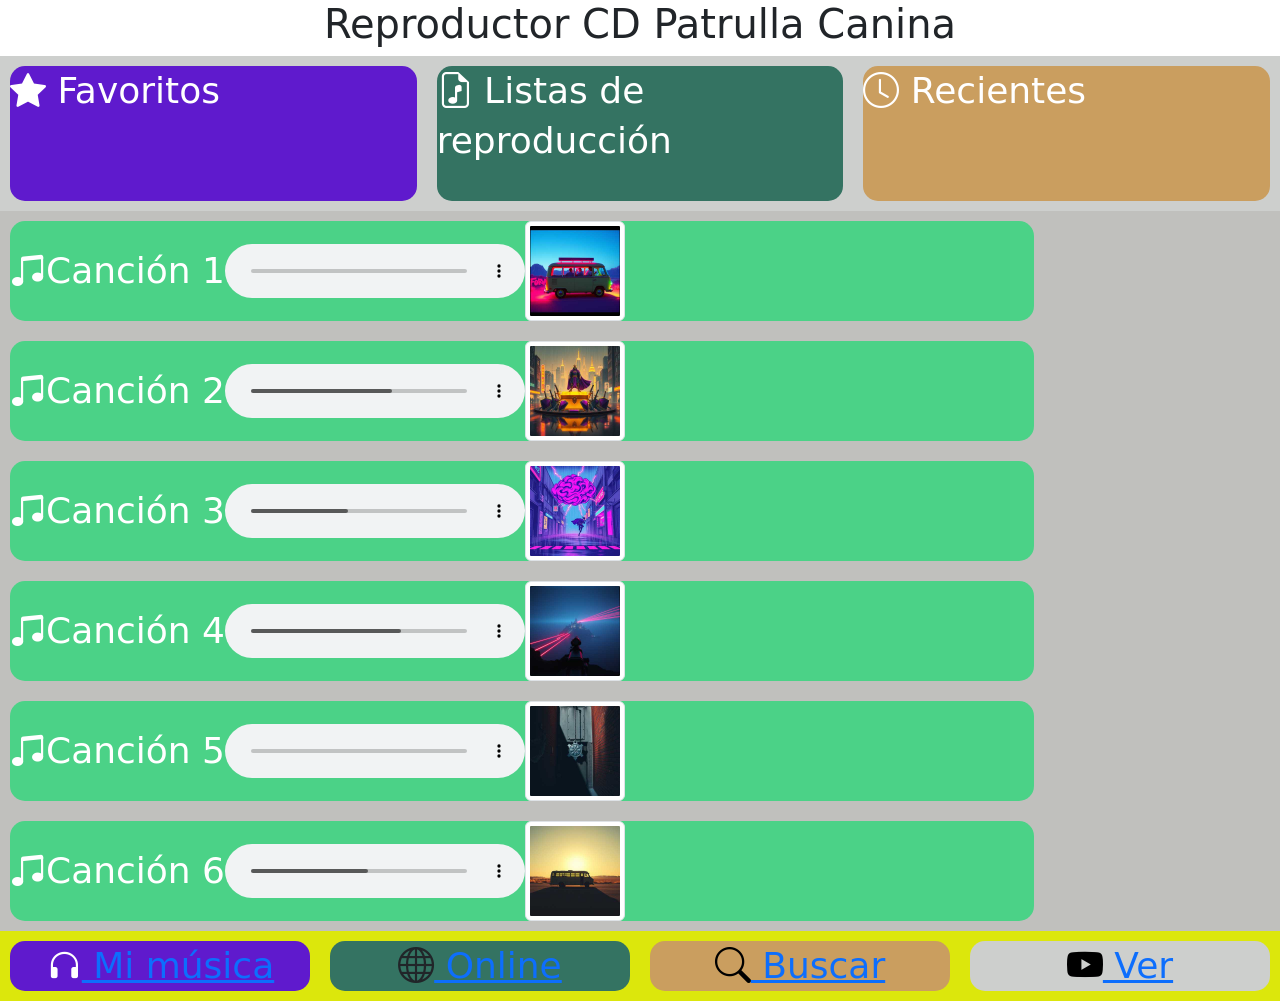
==== index.html @ 321ee84d "Commit inicial" ====
<!DOCTYPE html>
<!--
    lang es el idioma de la página
-->
<html lang="es">
<!--
        head son los metadatos de la página
    -->

<head>
    <!--
            robots sirve para que la web 
            aparezca o no en google
        -->
    <meta name="robots" content="noindex, nofollow">
    <!--
            charset utf-8 es el juego de caracteres
            de europa occidental
        -->
    <meta charset="utf-8" />
    <!--
            title es el título de la página. Es el título
            que pondrá google en sus resultados.
            Cada página tendrá un title distinto.
            Longitud máxima 70 caracteres.
        -->
    <title>Reproductor CD Patrulla Canina</title>
    <!--
            meta description es la descripción que 
            acompaña al title en los resultados de
            google. Longitud máxima 160 caracteres.
        -->
    <meta name="description" content="Ejercicios que haremos en clase del curso de confección
                                            de páginas web" />
    <!-- 
            Etiqueta obsoleta. Servía para posicionar
        palabras clave en google
    -->
    <meta name="keywords" content="html,css,javascript,web,curso,ejercicio" />
    <!--
            meta author es el autor del contenido
        -->
    <meta name="author" content="Alfonso Rubio " />
    <!--
            meta viewport adapta el contenido de forma
            básica para verlo en móviles
        -->
    <meta name="viewport" content="width=device-width, initial-scale=1.0" />
    <!--
            la etiqueta link permite vincular archivos
            como hojas de estilo o el icono de favoritos
        -->
    <link rel="shortcut icon" href="img/fav-icon.png" />
    <link rel="stylesheet" href="style.css">
 

 <link rel="stylesheet" href="https://cdn.jsdelivr.net/npm/bootstrap-icons@1.13.1/font/bootstrap-icons.min.css">
  <link href="https://cdn.jsdelivr.net/npm/bootstrap@5.3.8/dist/css/bootstrap.min.css" rel="stylesheet"
    integrity="sha384-sRIl4kxILFvY47J16cr9ZwB07vP4J8+LH7qKQnuqkuIAvNWLzeN8tE5YBujZqJLB" crossorigin="anonymous">
  <script src="https://cdn.jsdelivr.net/npm/@popperjs/core@2.11.8/dist/umd/popper.min.js"
    integrity="sha384-I7E8VVD/ismYTF4hNIPjVp/Zjvgyol6VFvRkX/vR+Vc4jQkC+hVqc2pM8ODewa9r"
    crossorigin="anonymous"></script>
  <script src="https://cdn.jsdelivr.net/npm/bootstrap@5.3.8/dist/js/bootstrap.min.js"
    integrity="sha384-G/EV+4j2dNv+tEPo3++6LCgdCROaejBqfUeNjuKAiuXbjrxilcCdDz6ZAVfHWe1Y"
    crossorigin="anonymous"></script>




</head>



<body>
   
    <header>
        <h1>Reproductor CD Patrulla Canina</h1>
      
    </header>

   
    <main>
        <div class="menu">
    <div class="favoritos"><i class="bi bi-star-fill"></i> Favoritos</div>   
    <div class="listas"><i class="bi bi-file-earmark-music"></i> Listas de reproducción</div>  
    <div class="recientes"><i class="bi bi-clock"></i> Recientes</div>  
    </div>

    

     <div class="canciones">
        <div class="cancion"><i class="bi bi-music-note-beamed"></i>Canción 1 <audio controls><source src="pistas_audio/01_La_Patrulla_Canina.mp3" type="audio/mpeg"></audio><img  class="img-thumbnail" src="img/__track_1__la_patrulla_canina.jpg" alt="Canción 1" ></div>
        <div class="cancion"><i class="bi bi-music-note-beamed"></i> Canción 2 <audio controls><source src="pistas_audio/02_Antonio_Rey_Loot.mp3" type="audio/mpeg"></audio><img  class="img-thumbnail" src="img/__track_2__antonio__el_rey_del_loot.jpg" alt="Canción 2" width="100px" height="100px"></div>
        <div class="cancion"><i class="bi bi-music-note-beamed"></i> Canción 3 <audio controls><source src="pistas_audio/03_Rioseras_Tormenta.mp3" type="audio/mpeg"></audio><img class="img-thumbnail" src="img/__track_3__rioseras__p_nico_en_la_tormen.jpg" alt="Canción 3" ></div>
        <div class="cancion"><i class="bi bi-music-note-beamed"></i> Canción 4 <audio controls><source src="pistas_audio/04_Murciano_Pro_Kills.mp3" type="audio/mpeg"></audio><img class="img-thumbnail" src="img/__track_4__el_murciano__m_quina_de_kills.jpg" alt="Canción 4" width="100px" height="100px"></div>
        <div class="cancion"><i class="bi bi-music-note-beamed"></i> Canción 5 <audio controls><source src="pistas_audio/05_La_Patrulla_Canina.mp3" type="audio/mpeg"></audio><img class="img-thumbnail" src="img/__track_5__gerbi__el_comandante_loco.jpg" alt="Canción 5" width="100px" height="100px"></div>
        <div class="cancion"><i class="bi bi-music-note-beamed"></i> Canción 6 <audio controls><source src="pistas_audio/06_Battle_Bus.mp3" type="audio/mpeg"></audio><img class="img-thumbnail" src="img/__track_6__amigos_en_el_battle_bus.jpg" alt="Canción 6" width="100px" height="100px"></div>


    </div>
    </main>

  
    <footer>

        <div class="pie">
            <div class="musica"><i class="bi bi-headphones"></i><a href="https://www.music.com" target="_blank"> Mi música</a></div>
            <div class="online"><i class="bi bi-globe"></i><a href="https://www.internet.com" target="_blank"> Online</a></div>
            <div class="buscar"><i class="bi bi-search"></i><a href="https://www.google.com" target="_blank"> Buscar</a></div>
            <div class="ver"><i class="bi bi-youtube"></i><a href="https://www.youtube.com" target="_blank"> Ver</a></div>
        </div>
        
    </footer>
</body>

</html>
---- style.css ----
.favoritos {
    background-color: #5f1acd;
    width: 33%;
    
    text-align: left;
    line-height: 50px;
    color: white;
    font-size: 20px;
    margin-top: 10px;
    margin-bottom: 10px;
    margin-left: 10px;
    margin-right: 10px;
    border-radius: 15px;
    font-size: 36px;
   

}
.listas {
    background-color: #347362;
    width: 33%;
    height: 135px;
    text-align: left;
    line-height: 50px;
    color: white;
    font-size: 20px;
    margin-top: 10px;
    margin-bottom: 10px;
    margin-left: 10px;
    margin-right: 10px;
    border-radius: 15px;
    font-size: 36px;
    

}   
.recientes {
    background-color: #ca9e5f;
    width: 33%;
    height: 8%;
    text-align: left;
    line-height: 50px;
    color: white;
    font-size: 20px;
    margin-top: 10px;
    margin-bottom: 10px;
    margin-left: 10px;
    margin-right: 10px;
    height: 135px;
    border-radius: 15px;
    font-size: 36px;
    


}

.menu {
    display: flex;
      background-color: #cdcfcd;
      width: 100%;
      height: 100%;

 
}

.pie {
    display: flex;
      background-color: #dce70c;
     
}

.musica {
    background-color: #5f1acd;
    width: 25%;
    height: 100%;
    text-align: center;
    line-height: 50px;
    color: white;
    font-size: 20px;
    margin-top: 10px;
    margin-bottom: 10px;
    margin-left: 10px;
    margin-right: 10px;
    border-radius: 15px;
    font-size: 36px;
}
.online {
    background-color: #347362;
    width: 25%;
    height: 100%;
    text-align: center;
    line-height: 50px;
    color:black
    font-size: 20px;
    margin-top: 10px;
    margin-bottom: 10px;
    margin-left: 10px;
    margin-right: 10px;
    border-radius: 15px;
    font-size: 36px;

}
.buscar {
    background-color: #ca9e5f;
    width: 25%;
    height: 100%;
    text-align: center;
    line-height: 50px;
    color: black;
    font-size: 20px;
    margin-top: 10px;
    margin-bottom: 10px;
    margin-left: 10px;
    margin-right: 10px;
    border-radius: 15px;
    font-size: 36px;


}
.ver {
    background-color: #cdcfcd;
    width: 25%;
    height: 100%;
    text-align: center;
    line-height: 50px;
    color: black;
    font-size: 20px;
    margin-top: 10px;
    margin-bottom: 10px;
    margin-left: 10px;
    margin-right: 10px;
    border-radius: 15px;
    font-size: 36px;

}
.canciones {
    display: flex;
    flex-direction: column;
    background-color: #c0c0bd;
    width: 100%;
    height: 100%;
}   
.cancion {
    background-color: #4bd287;
    text-align: left;
    line-height: 50px;
    color: white;
    font-size: 20px;
    margin-top: 10px;
    margin-bottom: 10px;
    margin-left: 10px;
    margin-right: 10px;
    border-radius: 15px;
    font-size: 36px;
    width: 80%;
     display: flex;
     align-items: center;
}
.img-thumbnail {
    width: 100px;
    height: 100px;
    border-radius: 5px;
    margin-right: 10px;
}
h1 {
    text-align: center;
    color: #5f1acd;
    font-size: 48px;
    margin-top: 20px;
    margin-bottom: 20px;
}
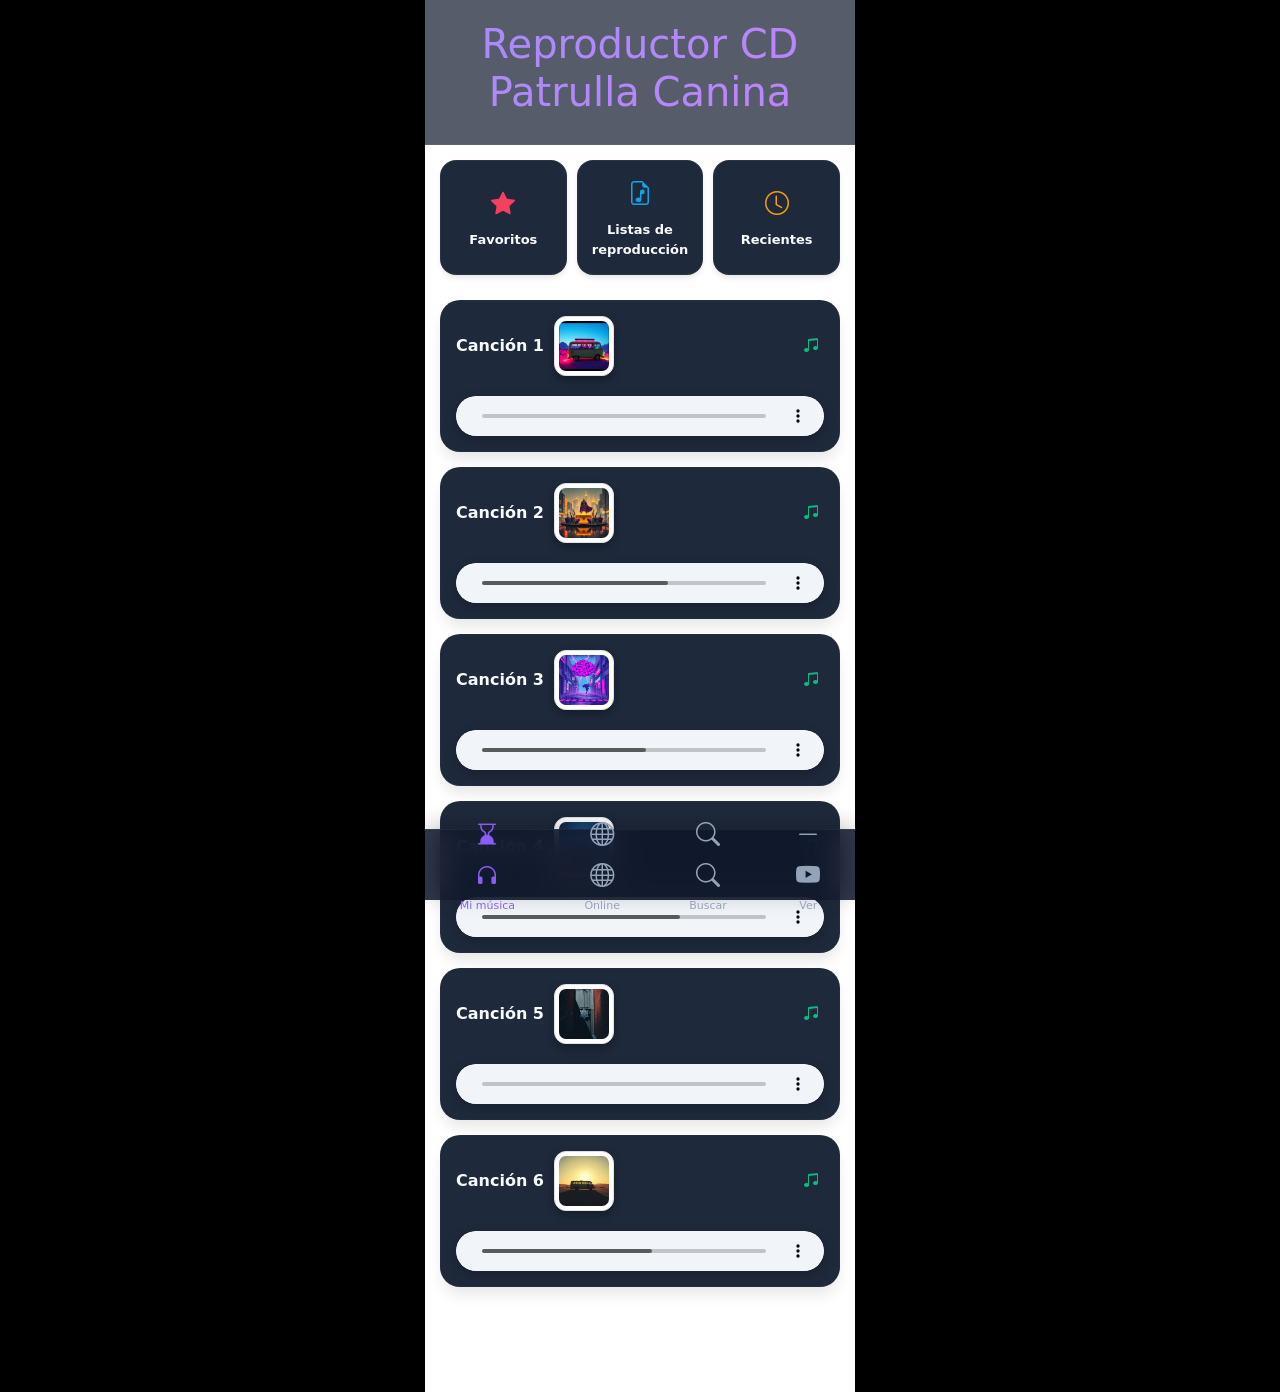
==== commit 890b68dc: "UI Exclusiva Movil" ====
--- a/index.html
+++ b/index.html
@@ -89,12 +89,12 @@
     
 
      <div class="canciones">
-        <div class="cancion"><i class="bi bi-music-note-beamed"></i>Canción 1 <audio controls><source src="pistas_audio/01_La_Patrulla_Canina.mp3" type="audio/mpeg"></audio><img  class="img-thumbnail" src="img/__track_1__la_patrulla_canina.jpg" alt="Canción 1" ></div>
-        <div class="cancion"><i class="bi bi-music-note-beamed"></i> Canción 2 <audio controls><source src="pistas_audio/02_Antonio_Rey_Loot.mp3" type="audio/mpeg"></audio><img  class="img-thumbnail" src="img/__track_2__antonio__el_rey_del_loot.jpg" alt="Canción 2" width="100px" height="100px"></div>
-        <div class="cancion"><i class="bi bi-music-note-beamed"></i> Canción 3 <audio controls><source src="pistas_audio/03_Rioseras_Tormenta.mp3" type="audio/mpeg"></audio><img class="img-thumbnail" src="img/__track_3__rioseras__p_nico_en_la_tormen.jpg" alt="Canción 3" ></div>
-        <div class="cancion"><i class="bi bi-music-note-beamed"></i> Canción 4 <audio controls><source src="pistas_audio/04_Murciano_Pro_Kills.mp3" type="audio/mpeg"></audio><img class="img-thumbnail" src="img/__track_4__el_murciano__m_quina_de_kills.jpg" alt="Canción 4" width="100px" height="100px"></div>
-        <div class="cancion"><i class="bi bi-music-note-beamed"></i> Canción 5 <audio controls><source src="pistas_audio/05_La_Patrulla_Canina.mp3" type="audio/mpeg"></audio><img class="img-thumbnail" src="img/__track_5__gerbi__el_comandante_loco.jpg" alt="Canción 5" width="100px" height="100px"></div>
-        <div class="cancion"><i class="bi bi-music-note-beamed"></i> Canción 6 <audio controls><source src="pistas_audio/06_Battle_Bus.mp3" type="audio/mpeg"></audio><img class="img-thumbnail" src="img/__track_6__amigos_en_el_battle_bus.jpg" alt="Canción 6" width="100px" height="100px"></div>
+        <div class="cancion"><i class="bi bi-music-note-beamed"></i> Canción 1 <audio controls><source src="pistas_audio/01_La_Patrulla_Canina.mp3" type="audio/mpeg"></audio><img  class="img-thumbnail" src="img/__track_1__la_patrulla_canina.jpg" alt="Canción 1"></div>
+        <div class="cancion"><i class="bi bi-music-note-beamed"></i> Canción 2 <audio controls><source src="pistas_audio/02_Antonio_Rey_Loot.mp3" type="audio/mpeg"></audio><img  class="img-thumbnail" src="img/__track_2__antonio__el_rey_del_loot.jpg" alt="Canción 2"></div>
+        <div class="cancion"><i class="bi bi-music-note-beamed"></i> Canción 3 <audio controls><source src="pistas_audio/03_Rioseras_Tormenta.mp3" type="audio/mpeg"></audio><img class="img-thumbnail" src="img/__track_3__rioseras__p_nico_en_la_tormen.jpg" alt="Canción 3"></div>
+        <div class="cancion"><i class="bi bi-music-note-beamed"></i> Canción 4 <audio controls><source src="pistas_audio/04_Murciano_Pro_Kills.mp3" type="audio/mpeg"></audio><img class="img-thumbnail" src="img/__track_4__el_murciano__m_quina_de_kills.jpg" alt="Canción 4"></div>
+        <div class="cancion"><i class="bi bi-music-note-beamed"></i> Canción 5 <audio controls><source src="pistas_audio/05_La_Patrulla_Canina.mp3" type="audio/mpeg"></audio><img class="img-thumbnail" src="img/__track_5__gerbi__el_comandante_loco.jpg" alt="Canción 5"></div>
+        <div class="cancion"><i class="bi bi-music-note-beamed"></i> Canción 6 <audio controls><source src="pistas_audio/06_Battle_Bus.mp3" type="audio/mpeg"></audio><img class="img-thumbnail" src="img/__track_6__amigos_en_el_battle_bus.jpg" alt="Canción 6"></div>
 
 
     </div>
@@ -104,10 +104,10 @@
     <footer>
 
         <div class="pie">
-            <div class="musica"><i class="bi bi-headphones"></i><a href="https://www.music.com" target="_blank"> Mi música</a></div>
-            <div class="online"><i class="bi bi-globe"></i><a href="https://www.internet.com" target="_blank"> Online</a></div>
-            <div class="buscar"><i class="bi bi-search"></i><a href="https://www.google.com" target="_blank"> Buscar</a></div>
-            <div class="ver"><i class="bi bi-youtube"></i><a href="https://www.youtube.com" target="_blank"> Ver</a></div>
+            <div class="musica"><a href="https://www.music.com" target="_blank"><i class="bi bi-headphones"></i> Mi música</a></div>
+            <div class="online"><a href="https://www.internet.com" target="_blank"><i class="bi bi-globe"></i> Online</a></div>
+            <div class="buscar"><a href="https://www.google.com" target="_blank"><i class="bi bi-search"></i> Buscar</a></div>
+            <div class="ver"><a href="https://www.youtube.com" target="_blank"><i class="bi bi-youtube"></i> Ver</a></div>
         </div>
         
     </footer>
--- a/style.css
+++ b/style.css
@@ -1,169 +1,261 @@
-.favoritos {
-    background-color: #5f1acd;
-    width: 33%;
-    
-    text-align: left;
-    line-height: 50px;
-    color: white;
-    font-size: 20px;
+@import url('https://fonts.googleapis.com/css2?family=Outfit:wght@400;600;700&display=swap');
+
+:root {
+  --bg-color: #0f172a;
+  --surface: #1e293b;
+  --primary: #8b5cf6;
+  --secondary: #10b981;
+  --accent: #f59e0b;
+  --text-main: #f8fafc;
+  --text-muted: #94a3b8;
+  --tab-bg: rgba(15, 23, 42, 0.85);
+}
+
+* {
+  box-sizing: border-box;
+  margin: 0;
+  padding: 0;
+}
+
+html {
+  background: #000;
+  display: flex;
+  justify-content: center;
+}
+
+body {
+  font-family: 'Outfit', sans-serif;
+  background: var(--bg-color);
+  color: var(--text-main);
+  padding-bottom: 90px;
+  -webkit-font-smoothing: antialiased;
+  width: 100%;
+  max-width: 430px;
+  min-height: 100vh;
+  box-shadow: 0 0 40px rgba(0,0,0,0.8);
+  position: relative;
+}
+
+header {
+  position: sticky;
+  top: 0;
+  z-index: 50;
+  background: rgba(15, 23, 42, 0.7);
+  backdrop-filter: blur(12px);
+  padding: 20px;
+  border-bottom: 1px solid rgba(255,255,255,0.05);
+}
+
+h1 {
+  text-align: center;
+  font-size: 24px;
+  font-weight: 700;
+  background: linear-gradient(135deg, #a78bfa, #c084fc);
+  -webkit-background-clip: text;
+  -webkit-text-fill-color: transparent;
+  margin: 0;
+}
+
+main {
+  padding: 15px;
+  max-width: 800px;
+  margin: 0 auto;
+}
+
+/* Superior Menu */
+.menu {
+  display: grid;
+  grid-template-columns: repeat(3, 1fr);
+  gap: 10px;
+  margin-bottom: 25px;
+}
+
+.menu > div {
+  background: var(--surface);
+  border: 1px solid rgba(255,255,255,0.05);
+  border-radius: 16px;
+  padding: 15px 10px;
+  text-align: center;
+  font-size: 13px;
+  font-weight: 600;
+  transition: transform 0.2s, background 0.2s;
+  display: flex;
+  flex-direction: column;
+  align-items: center;
+  justify-content: center;
+  gap: 8px;
+  box-shadow: 0 4px 6px -1px rgba(0, 0, 0, 0.1);
+  color: var(--text-main);
+}
+
+.menu > div:active {
+  transform: scale(0.95);
+}
+
+.menu i {
+  font-size: 24px;
+}
+
+.favoritos i { color: #f43f5e; }
+.listas i { color: #0ea5e9; }
+.recientes i { color: var(--accent); }
+
+/* Playlists / Songs */
+.canciones {
+  display: flex;
+  flex-direction: column;
+  gap: 15px;
+}
+
+.cancion {
+  background: var(--surface);
+  border-radius: 20px;
+  padding: 15px;
+  display: grid;
+  grid-template-columns: 80px 1fr;
+  grid-template-areas: 
+    "img title"
+    "img audio";
+  gap: 12px;
+  align-items: center;
+  box-shadow: 0 10px 15px -3px rgba(0, 0, 0, 0.1);
+  border: 1px solid rgba(255,255,255,0.02);
+  transition: transform 0.2s ease;
+}
+
+.cancion:hover {
+  transform: translateY(-2px);
+  background: #233044;
+}
+
+.cancion img {
+  grid-area: img;
+  width: 80px;
+  height: 80px;
+  object-fit: cover;
+  border-radius: 12px;
+  box-shadow: 0 4px 10px rgba(0,0,0,0.3); margin: 0;
+}
+
+/* Styling the generic text node (Song name) which is mixed with the icon */
+.cancion {
+  font-size: 16px;
+  font-weight: 600;
+  color: var(--text-main);
+}
+
+/* Target the text nodes indirectly by making the container a flex context, 
+   wait, grid areas are better. We just need to wrap the title in HTML if possible.
+   Since title and audio are inline in original HTML, let's use flexbox for the right side! */
+   
+.cancion {
+  display: flex;
+  flex-direction: column;
+  align-items: stretch;
+  gap: 10px;
+}
+
+/* Mobile-first override layout for song cards */
+@media (min-width: 1px) {
+  .cancion {
+    display: flex;
+    flex-direction: row;
+    flex-wrap: wrap;
+    align-items: center;
+  }
+  .cancion img {
+    width: 60px;
+    height: 60px;
+    margin-right: auto;
+    order: 1;
+  }
+  /* The text node and bi-icon */
+  .cancion i {
+    order: 2;
+    color: var(--secondary);
+    margin-right: 5px;
+  }
+  /* Since Title is raw text, it flows here. We use order: 3 implicitly */
+  .cancion audio {
+    width: 100%;
+    order: 4;
     margin-top: 10px;
-    margin-bottom: 10px;
-    margin-left: 10px;
-    margin-right: 10px;
-    border-radius: 15px;
-    font-size: 36px;
-   
-
-}
-.listas {
-    background-color: #347362;
-    width: 33%;
-    height: 135px;
-    text-align: left;
-    line-height: 50px;
-    color: white;
-    font-size: 20px;
-    margin-top: 10px;
-    margin-bottom: 10px;
-    margin-left: 10px;
-    margin-right: 10px;
-    border-radius: 15px;
-    font-size: 36px;
-    
-
-}   
-.recientes {
-    background-color: #ca9e5f;
-    width: 33%;
-    height: 8%;
-    text-align: left;
-    line-height: 50px;
-    color: white;
-    font-size: 20px;
-    margin-top: 10px;
-    margin-bottom: 10px;
-    margin-left: 10px;
-    margin-right: 10px;
-    height: 135px;
-    border-radius: 15px;
-    font-size: 36px;
-    
-
-
-}
-
-.menu {
-    display: flex;
-      background-color: #cdcfcd;
-      width: 100%;
-      height: 100%;
-
- 
+    height: 40px;
+  }
+}
+
+/* Custom Audio Styling */
+audio {
+  filter: drop-shadow(0 4px 6px rgba(0,0,0,0.2));
+  border-radius: 30px;
+}
+audio::-webkit-media-controls-panel {
+  background-color: #f1f5f9;
+}
+
+/* Fixed Footer Tab Bar */
+footer {
+  position: fixed;
+  bottom: 0;
+  width: 100%;
+  max-width: 430px;
+  background: var(--tab-bg);
+  backdrop-filter: blur(15px);
+  -webkit-backdrop-filter: blur(15px);
+  border-top: 1px solid rgba(255,255,255,0.05);
+  box-shadow: 0 -4px 20px rgba(0,0,0,0.2);
+  z-index: 100;
 }
 
 .pie {
-    display: flex;
-      background-color: #dce70c;
-     
-}
-
-.musica {
-    background-color: #5f1acd;
-    width: 25%;
-    height: 100%;
-    text-align: center;
-    line-height: 50px;
-    color: white;
-    font-size: 20px;
-    margin-top: 10px;
-    margin-bottom: 10px;
-    margin-left: 10px;
-    margin-right: 10px;
-    border-radius: 15px;
-    font-size: 36px;
-}
-.online {
-    background-color: #347362;
-    width: 25%;
-    height: 100%;
-    text-align: center;
-    line-height: 50px;
-    color:black
-    font-size: 20px;
-    margin-top: 10px;
-    margin-bottom: 10px;
-    margin-left: 10px;
-    margin-right: 10px;
-    border-radius: 15px;
-    font-size: 36px;
-
-}
-.buscar {
-    background-color: #ca9e5f;
-    width: 25%;
-    height: 100%;
-    text-align: center;
-    line-height: 50px;
-    color: black;
-    font-size: 20px;
-    margin-top: 10px;
-    margin-bottom: 10px;
-    margin-left: 10px;
-    margin-right: 10px;
-    border-radius: 15px;
-    font-size: 36px;
-
-
-}
-.ver {
-    background-color: #cdcfcd;
-    width: 25%;
-    height: 100%;
-    text-align: center;
-    line-height: 50px;
-    color: black;
-    font-size: 20px;
-    margin-top: 10px;
-    margin-bottom: 10px;
-    margin-left: 10px;
-    margin-right: 10px;
-    border-radius: 15px;
-    font-size: 36px;
-
-}
-.canciones {
-    display: flex;
-    flex-direction: column;
-    background-color: #c0c0bd;
-    width: 100%;
-    height: 100%;
-}   
-.cancion {
-    background-color: #4bd287;
-    text-align: left;
-    line-height: 50px;
-    color: white;
-    font-size: 20px;
-    margin-top: 10px;
-    margin-bottom: 10px;
-    margin-left: 10px;
-    margin-right: 10px;
-    border-radius: 15px;
-    font-size: 36px;
-    width: 80%;
-     display: flex;
-     align-items: center;
-}
-.img-thumbnail {
-    width: 100px;
-    height: 100px;
-    border-radius: 5px;
-    margin-right: 10px;
-}
-h1 {
-    text-align: center;
-    color: #5f1acd;
-    font-size: 48px;
-    margin-top: 20px;
-    margin-bottom: 20px;
-}+  display: flex;
+  justify-content: space-around;
+  align-items: center;
+  height: 70px;
+  max-width: 800px;
+  margin: 0 auto;
+}
+
+.pie div {
+  width: auto; height: auto;
+  background: none;
+  font-size: 11px;
+  border-radius: 0;
+  margin: 0; padding: 0;
+}
+
+.pie a {
+  display: flex;
+  flex-direction: column;
+  align-items: center;
+  text-decoration: none;
+  color: var(--text-muted);
+  gap: 4px;
+  font-weight: 500;
+  transition: color 0.2s;
+}
+
+.pie i {
+  font-size: 24px;
+  margin: 0;
+}
+
+.pie div:active a {
+  color: var(--primary);
+  transform: scale(0.95);
+}
+
+.pie .musica a { color: var(--primary); }
+
+/* Remove old conflicting styles from index inline class hooks that might mess up */
+.pie > div > i { display: none; /* Hide duplicate icons since they sit next to anchor */ }
+.pie > div > a { display: flex; flex-direction: column; align-items: center; }
+.pie > div > a::before {
+  font-family: "bootstrap-icons";
+  font-size: 24px;
+  margin-bottom: 2px;
+}
+.pie .musica a::before { content: "\f41e"; } /* headphones */
+.pie .online a::before { content: "\f3ee"; } /* globe */
+.pie .buscar a::before { content: "\f52a"; } /* search */
+.pie .ver a::before { content: "\f63b"; } /* youtube */
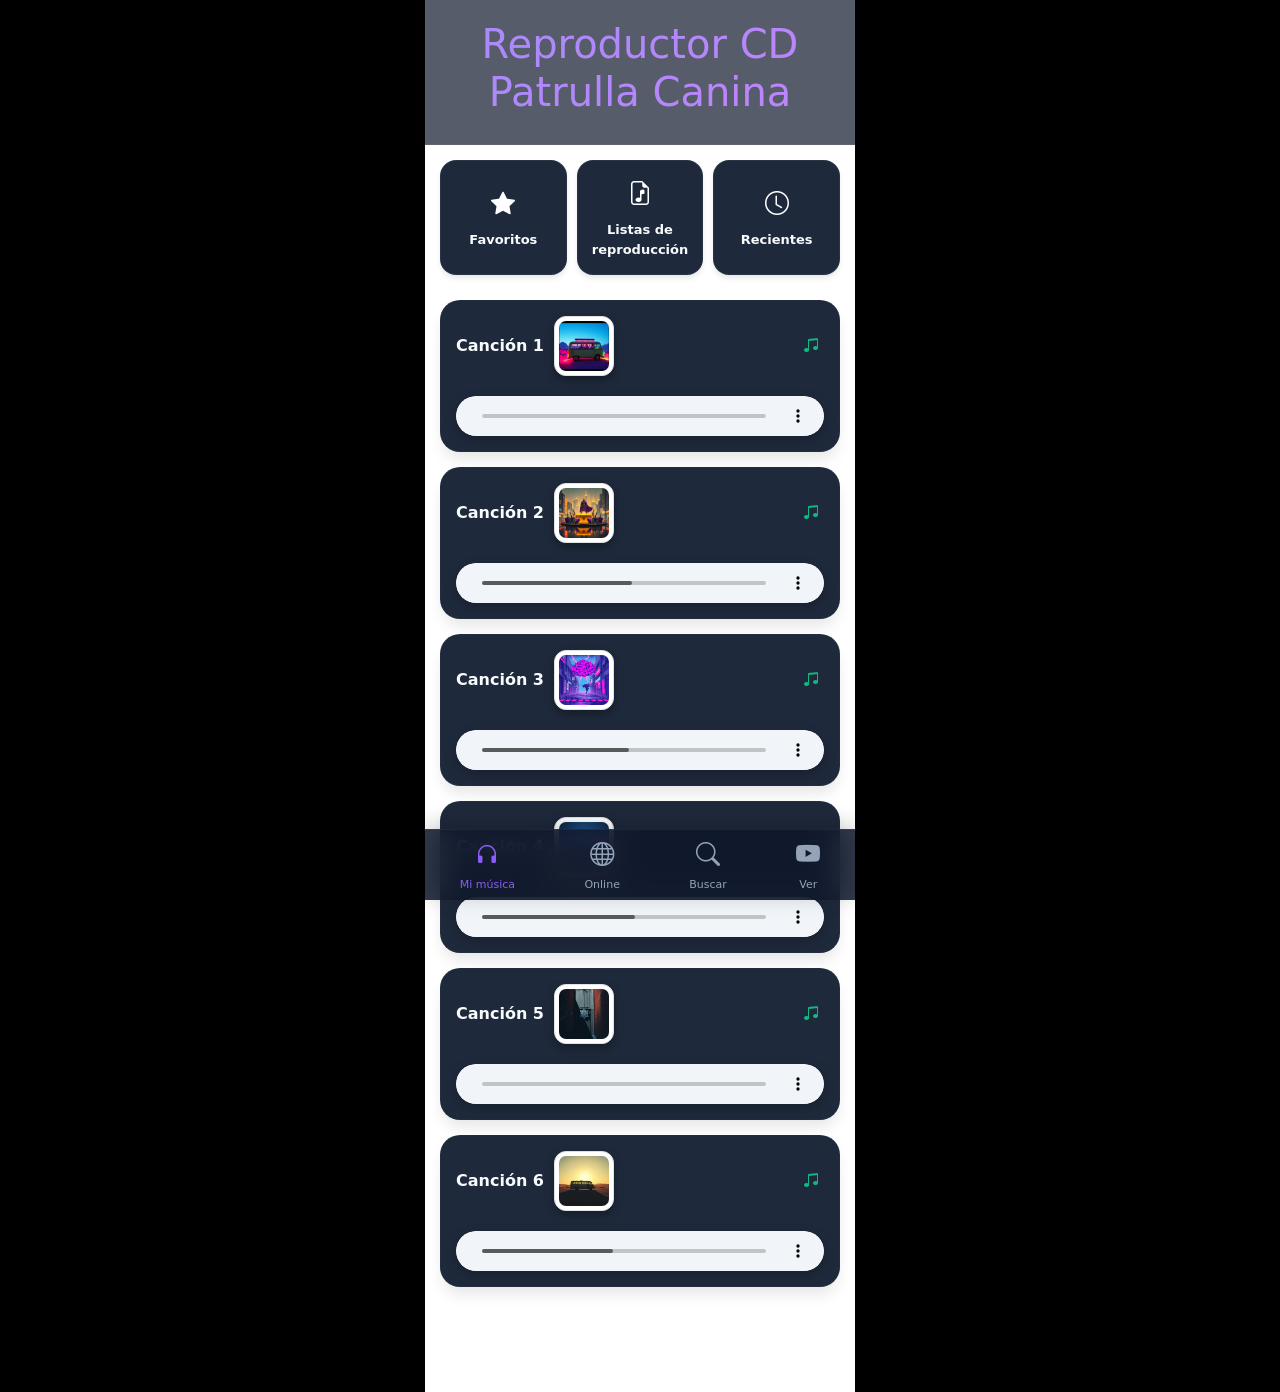
==== commit 4b68194e: "Renombrar imagenes para evitar bloqueadores de anuncios" ====
--- a/index.html
+++ b/index.html
@@ -89,12 +89,12 @@
     
 
      <div class="canciones">
-        <div class="cancion"><i class="bi bi-music-note-beamed"></i> Canción 1 <audio controls><source src="pistas_audio/01_La_Patrulla_Canina.mp3" type="audio/mpeg"></audio><img  class="img-thumbnail" src="img/__track_1__la_patrulla_canina.jpg" alt="Canción 1"></div>
-        <div class="cancion"><i class="bi bi-music-note-beamed"></i> Canción 2 <audio controls><source src="pistas_audio/02_Antonio_Rey_Loot.mp3" type="audio/mpeg"></audio><img  class="img-thumbnail" src="img/__track_2__antonio__el_rey_del_loot.jpg" alt="Canción 2"></div>
-        <div class="cancion"><i class="bi bi-music-note-beamed"></i> Canción 3 <audio controls><source src="pistas_audio/03_Rioseras_Tormenta.mp3" type="audio/mpeg"></audio><img class="img-thumbnail" src="img/__track_3__rioseras__p_nico_en_la_tormen.jpg" alt="Canción 3"></div>
-        <div class="cancion"><i class="bi bi-music-note-beamed"></i> Canción 4 <audio controls><source src="pistas_audio/04_Murciano_Pro_Kills.mp3" type="audio/mpeg"></audio><img class="img-thumbnail" src="img/__track_4__el_murciano__m_quina_de_kills.jpg" alt="Canción 4"></div>
-        <div class="cancion"><i class="bi bi-music-note-beamed"></i> Canción 5 <audio controls><source src="pistas_audio/05_La_Patrulla_Canina.mp3" type="audio/mpeg"></audio><img class="img-thumbnail" src="img/__track_5__gerbi__el_comandante_loco.jpg" alt="Canción 5"></div>
-        <div class="cancion"><i class="bi bi-music-note-beamed"></i> Canción 6 <audio controls><source src="pistas_audio/06_Battle_Bus.mp3" type="audio/mpeg"></audio><img class="img-thumbnail" src="img/__track_6__amigos_en_el_battle_bus.jpg" alt="Canción 6"></div>
+        <div class="cancion"><i class="bi bi-music-note-beamed"></i> Canción 1 <audio controls><source src="pistas_audio/01_La_Patrulla_Canina.mp3" type="audio/mpeg"></audio><img  class="img-thumbnail" src="img/portada_1__la_patrulla_canina.jpg" alt="Canción 1"></div>
+        <div class="cancion"><i class="bi bi-music-note-beamed"></i> Canción 2 <audio controls><source src="pistas_audio/02_Antonio_Rey_Loot.mp3" type="audio/mpeg"></audio><img  class="img-thumbnail" src="img/portada_2__antonio__el_rey_del_loot.jpg" alt="Canción 2"></div>
+        <div class="cancion"><i class="bi bi-music-note-beamed"></i> Canción 3 <audio controls><source src="pistas_audio/03_Rioseras_Tormenta.mp3" type="audio/mpeg"></audio><img class="img-thumbnail" src="img/portada_3__rioseras__p_nico_en_la_tormen.jpg" alt="Canción 3"></div>
+        <div class="cancion"><i class="bi bi-music-note-beamed"></i> Canción 4 <audio controls><source src="pistas_audio/04_Murciano_Pro_Kills.mp3" type="audio/mpeg"></audio><img class="img-thumbnail" src="img/portada_4__el_murciano__m_quina_de_kills.jpg" alt="Canción 4"></div>
+        <div class="cancion"><i class="bi bi-music-note-beamed"></i> Canción 5 <audio controls><source src="pistas_audio/05_La_Patrulla_Canina.mp3" type="audio/mpeg"></audio><img class="img-thumbnail" src="img/portada_5__gerbi__el_comandante_loco.jpg" alt="Canción 5"></div>
+        <div class="cancion"><i class="bi bi-music-note-beamed"></i> Canción 6 <audio controls><source src="pistas_audio/06_Battle_Bus.mp3" type="audio/mpeg"></audio><img class="img-thumbnail" src="img/portada_6__amigos_en_el_battle_bus.jpg" alt="Canción 6"></div>
 
 
     </div>
--- a/style.css
+++ b/style.css
@@ -96,9 +96,14 @@
   font-size: 24px;
 }
 
-.favoritos i { color: #f43f5e; }
-.listas i { color: #0ea5e9; }
-.recientes i { color: var(--accent); }
+.favoritos { background-color: #5f1acd; border: none; }
+.favoritos i, .favoritos { color: #ffffff; }
+
+.listas { background-color: #347362; border: none; }
+.listas i, .listas { color: #ffffff; }
+
+.recientes { background-color: #ca9e5f; border: none; }
+.recientes i, .recientes { color: #ffffff; }
 
 /* Playlists / Songs */
 .canciones {
@@ -247,15 +252,5 @@
 
 .pie .musica a { color: var(--primary); }
 
-/* Remove old conflicting styles from index inline class hooks that might mess up */
-.pie > div > i { display: none; /* Hide duplicate icons since they sit next to anchor */ }
-.pie > div > a { display: flex; flex-direction: column; align-items: center; }
-.pie > div > a::before {
-  font-family: "bootstrap-icons";
-  font-size: 24px;
-  margin-bottom: 2px;
-}
-.pie .musica a::before { content: "\f41e"; } /* headphones */
-.pie .online a::before { content: "\f3ee"; } /* globe */
-.pie .buscar a::before { content: "\f52a"; } /* search */
-.pie .ver a::before { content: "\f63b"; } /* youtube */+/* Layout for anchor tags since <i> tags are now safely inside them */
+.pie > div > a { display: flex; flex-direction: column; align-items: center; }
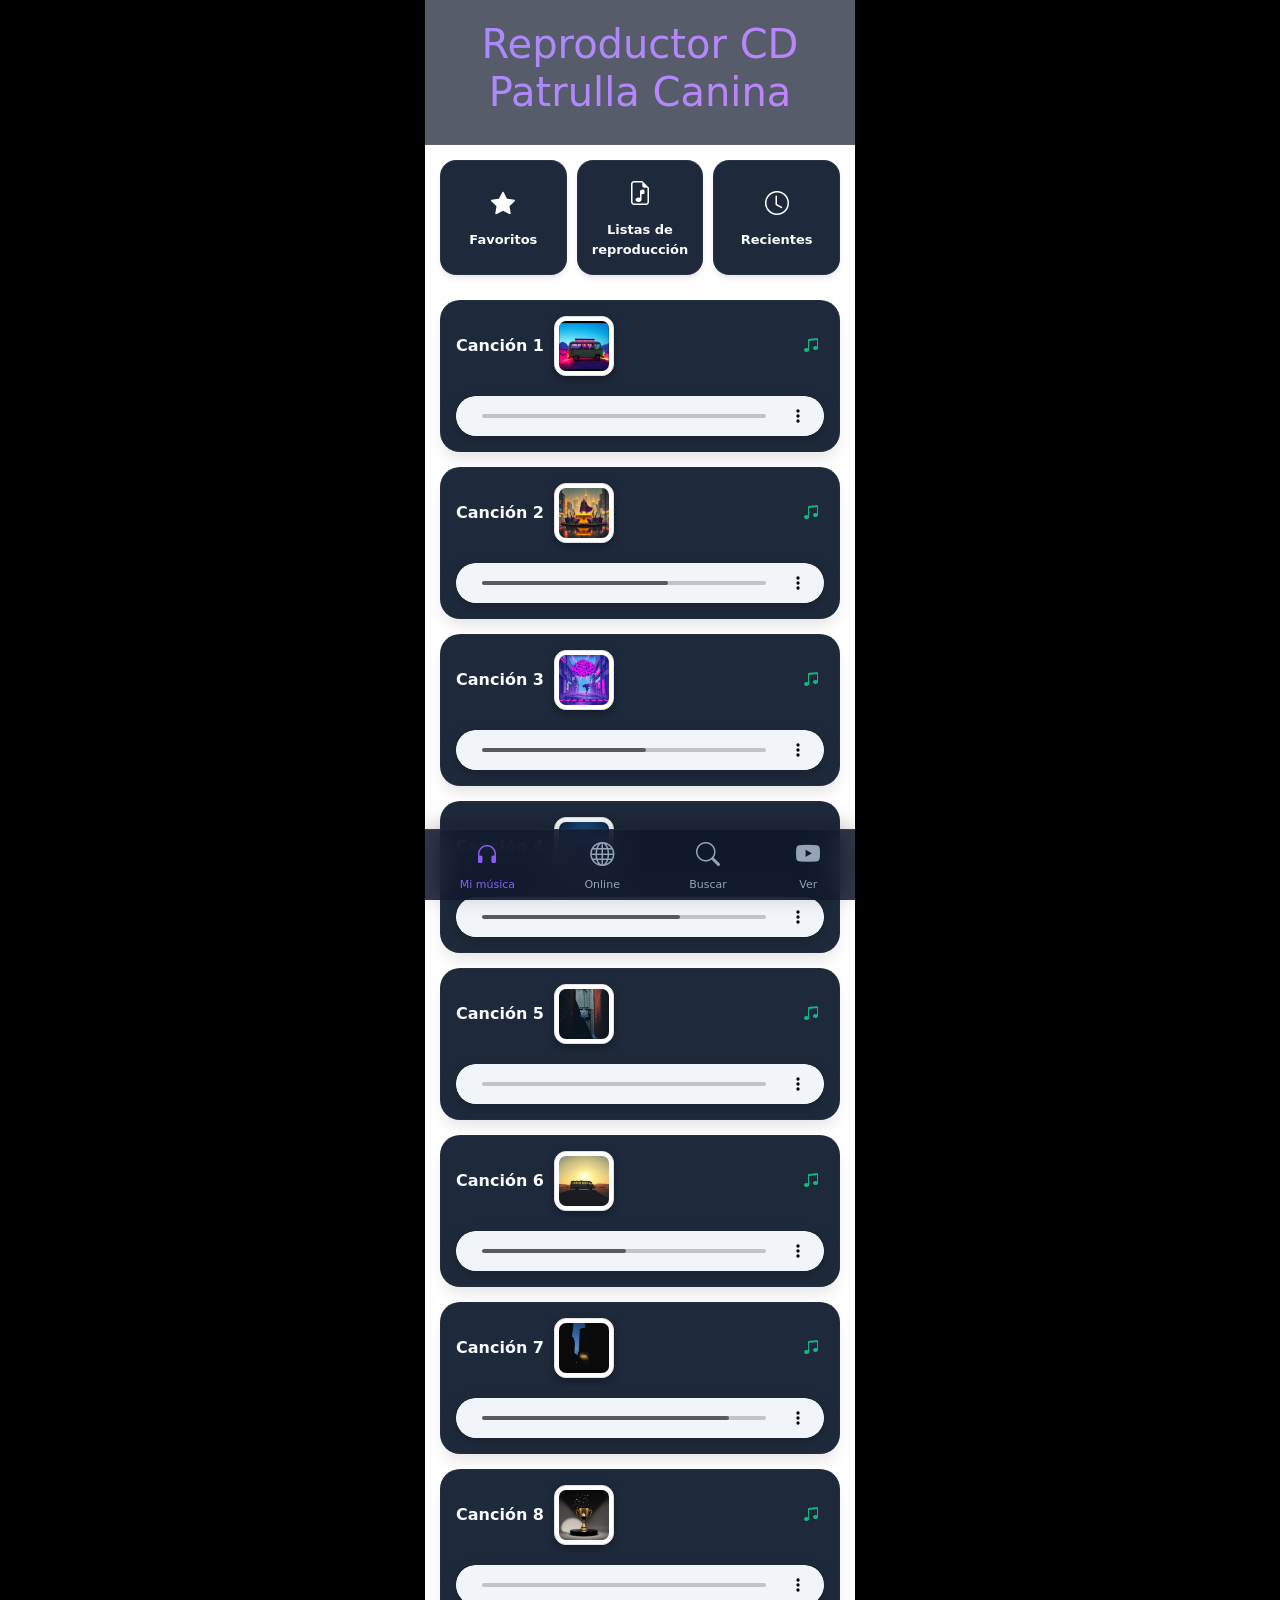
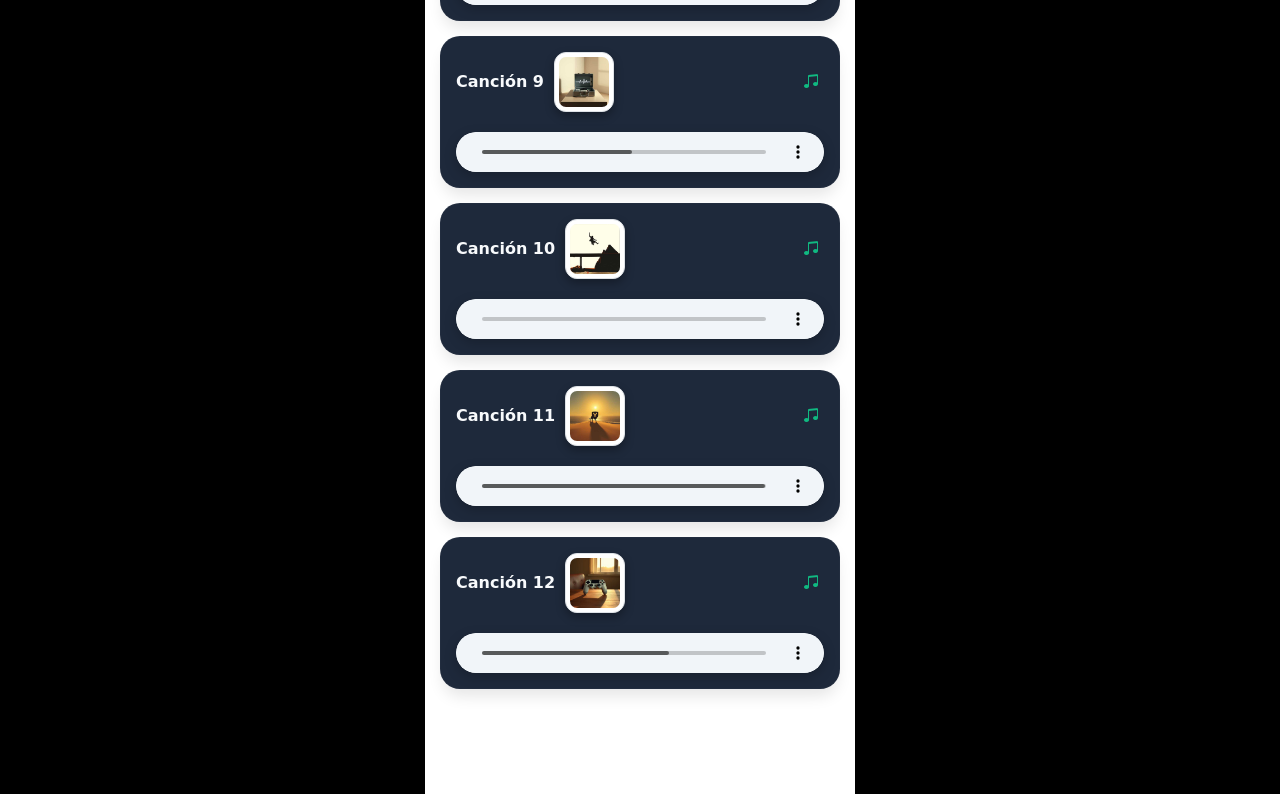
==== commit 15a60270: "Añadidos los tracks del 7 al 12 a la playlist" ====
--- a/index.html
+++ b/index.html
@@ -95,6 +95,12 @@
         <div class="cancion"><i class="bi bi-music-note-beamed"></i> Canción 4 <audio controls><source src="pistas_audio/04_Murciano_Pro_Kills.mp3" type="audio/mpeg"></audio><img class="img-thumbnail" src="img/portada_4__el_murciano__m_quina_de_kills.jpg" alt="Canción 4"></div>
         <div class="cancion"><i class="bi bi-music-note-beamed"></i> Canción 5 <audio controls><source src="pistas_audio/05_La_Patrulla_Canina.mp3" type="audio/mpeg"></audio><img class="img-thumbnail" src="img/portada_5__gerbi__el_comandante_loco.jpg" alt="Canción 5"></div>
         <div class="cancion"><i class="bi bi-music-note-beamed"></i> Canción 6 <audio controls><source src="pistas_audio/06_Battle_Bus.mp3" type="audio/mpeg"></audio><img class="img-thumbnail" src="img/portada_6__amigos_en_el_battle_bus.jpg" alt="Canción 6"></div>
+        <div class="cancion"><i class="bi bi-music-note-beamed"></i> Canción 7 <audio controls><source src="pistas_audio/07_Pisos_Picados.mp3" type="audio/mpeg"></audio><img class="img-thumbnail" src="img/portada_7__descenso_en_pisos_picados.jpg" alt="Canción 7"></div>
+        <div class="cancion"><i class="bi bi-music-note-beamed"></i> Canción 8 <audio controls><source src="pistas_audio/08_Baile_Victoria.mp3" type="audio/mpeg"></audio><img class="img-thumbnail" src="img/portada_8__el_baile_de_la_victoria.jpg" alt="Canción 8"></div>
+        <div class="cancion"><i class="bi bi-music-note-beamed"></i> Canción 9 <audio controls><source src="pistas_audio/09_Medikit_Alma.mp3" type="audio/mpeg"></audio><img class="img-thumbnail" src="img/portada_9__medikit_para_el_alma.jpg" alt="Canción 9"></div>
+        <div class="cancion"><i class="bi bi-music-note-beamed"></i> Canción 10 <audio controls><source src="pistas_audio/10_Salto_Gerbi.mp3" type="audio/mpeg"></audio><img class="img-thumbnail" src="img/portada_10__el_salto_del_comandante.jpg" alt="Canción 10"></div>
+        <div class="cancion"><i class="bi bi-music-note-beamed"></i> Canción 11 <audio controls><source src="pistas_audio/11_Victoria_Magistral.mp3" type="audio/mpeg"></audio><img class="img-thumbnail" src="img/portada_11__victoria_magistral.jpg" alt="Canción 11"></div>
+        <div class="cancion"><i class="bi bi-music-note-beamed"></i> Canción 12 <audio controls><source src="pistas_audio/12_GG_Patrulla.mp3" type="audio/mpeg"></audio><img class="img-thumbnail" src="img/portada_12__gg_patrulla.jpg" alt="Canción 12"></div>
 
 
     </div>
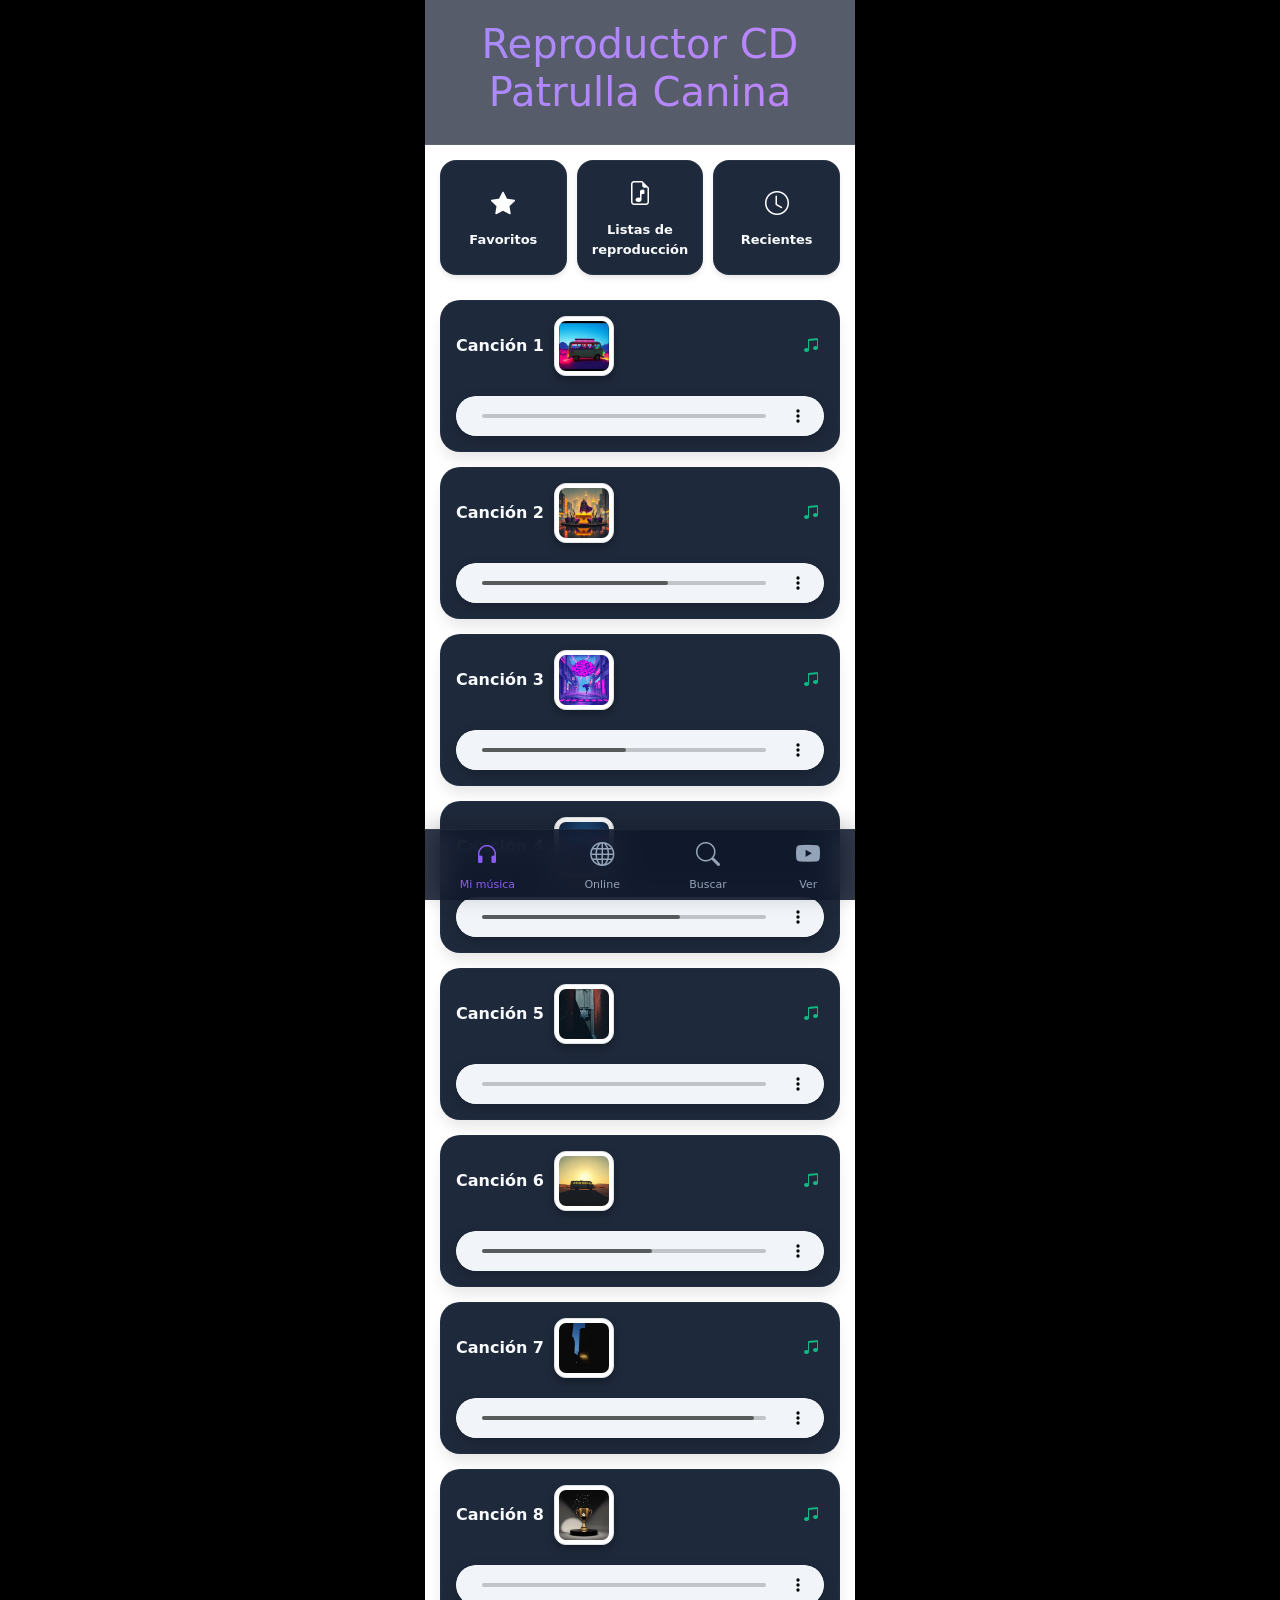
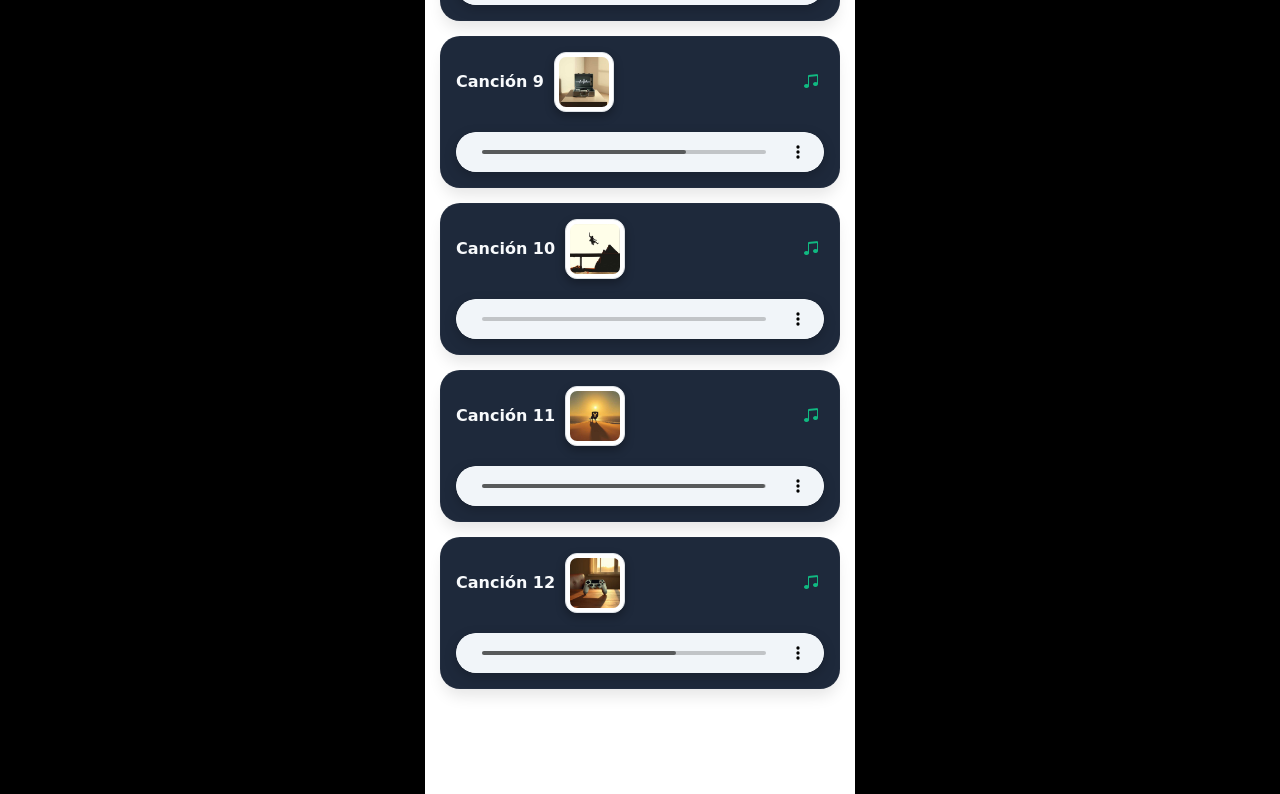
==== commit 46c18540: "Convertir en PWA instalable: manifest, service worker e icono" ====
--- a/index.html
+++ b/index.html
@@ -50,7 +50,9 @@
             la etiqueta link permite vincular archivos
             como hojas de estilo o el icono de favoritos
         -->
-    <link rel="shortcut icon" href="img/fav-icon.png" />
+    <link rel="shortcut icon" href="img/app_icon.png" />
+    <link rel="manifest" href="manifest.json">
+    <meta name="theme-color" content="#0f172a">
     <link rel="stylesheet" href="style.css">
  
 
@@ -117,6 +119,16 @@
         </div>
         
     </footer>
+
+    <script>
+      if ('serviceWorker' in navigator) {
+        window.addEventListener('load', () => {
+          navigator.serviceWorker.register('sw.js')
+            .then((registration) => console.log('ServiceWorker registrado:', registration.scope))
+            .catch((error) => console.log('Error registro SW:', error));
+        });
+      }
+    </script>
 </body>
 
 </html>
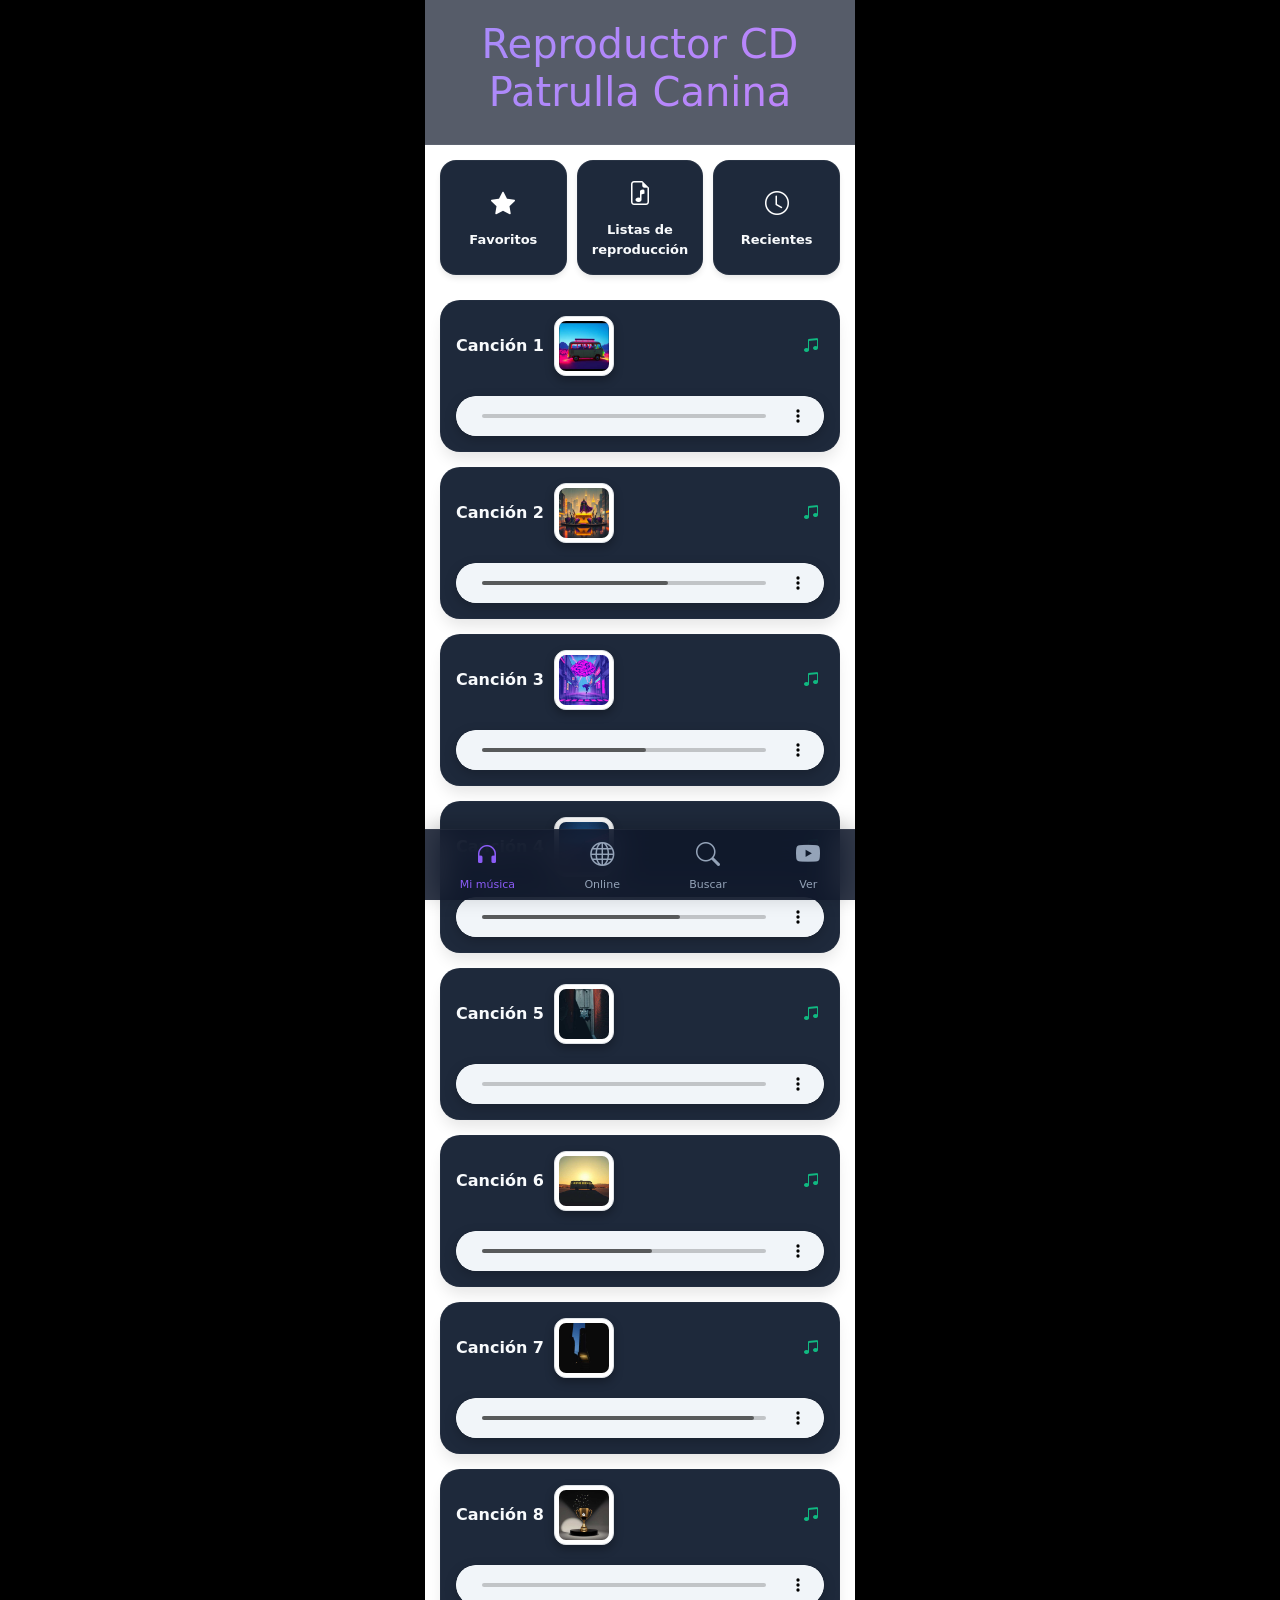
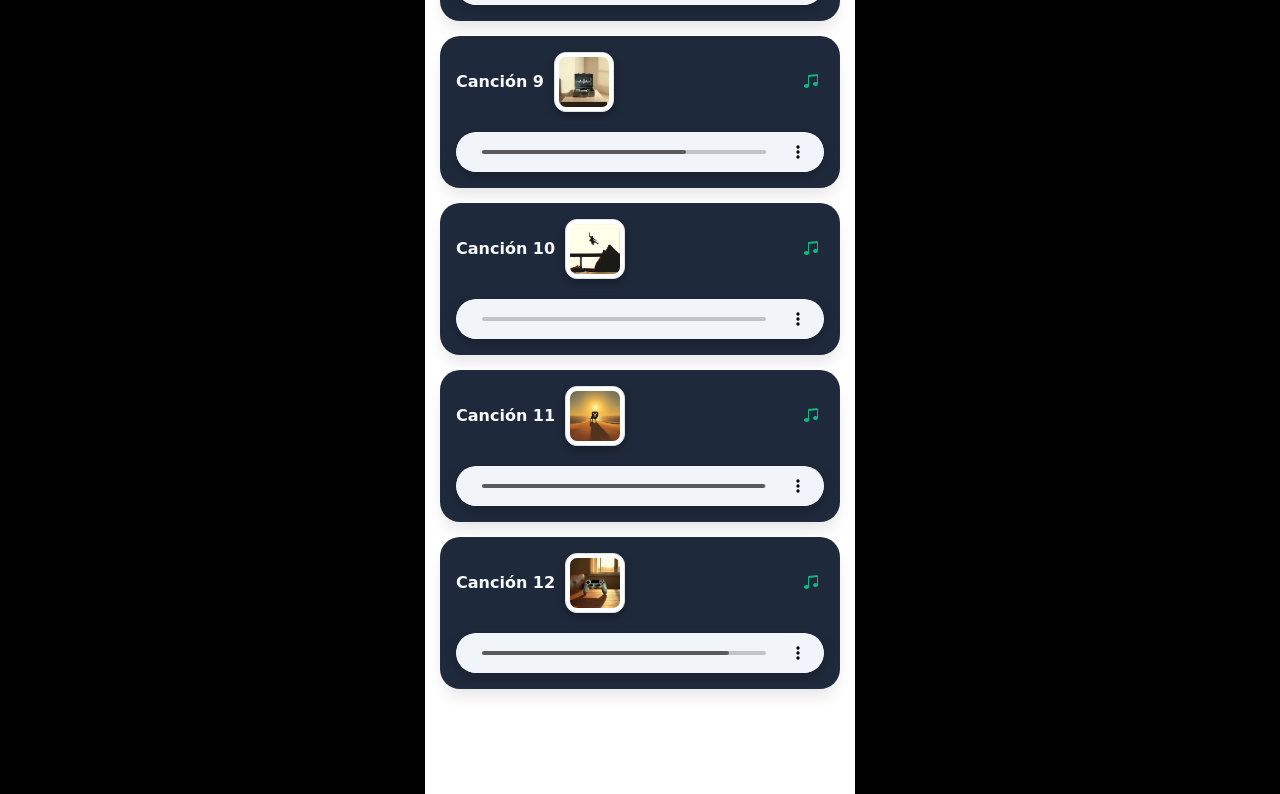
==== commit e19c3825: "Add files via upload" ====
--- a/index.html
+++ b/index.html
@@ -1,134 +1,134 @@
-<!DOCTYPE html>
-<!--
-    lang es el idioma de la página
--->
-<html lang="es">
-<!--
-        head son los metadatos de la página
-    -->
-
-<head>
-    <!--
-            robots sirve para que la web 
-            aparezca o no en google
-        -->
-    <meta name="robots" content="noindex, nofollow">
-    <!--
-            charset utf-8 es el juego de caracteres
-            de europa occidental
-        -->
-    <meta charset="utf-8" />
-    <!--
-            title es el título de la página. Es el título
-            que pondrá google en sus resultados.
-            Cada página tendrá un title distinto.
-            Longitud máxima 70 caracteres.
-        -->
-    <title>Reproductor CD Patrulla Canina</title>
-    <!--
-            meta description es la descripción que 
-            acompaña al title en los resultados de
-            google. Longitud máxima 160 caracteres.
-        -->
-    <meta name="description" content="Ejercicios que haremos en clase del curso de confección
-                                            de páginas web" />
-    <!-- 
-            Etiqueta obsoleta. Servía para posicionar
-        palabras clave en google
-    -->
-    <meta name="keywords" content="html,css,javascript,web,curso,ejercicio" />
-    <!--
-            meta author es el autor del contenido
-        -->
-    <meta name="author" content="Alfonso Rubio " />
-    <!--
-            meta viewport adapta el contenido de forma
-            básica para verlo en móviles
-        -->
-    <meta name="viewport" content="width=device-width, initial-scale=1.0" />
-    <!--
-            la etiqueta link permite vincular archivos
-            como hojas de estilo o el icono de favoritos
-        -->
-    <link rel="shortcut icon" href="img/app_icon.png" />
-    <link rel="manifest" href="manifest.json">
-    <meta name="theme-color" content="#0f172a">
-    <link rel="stylesheet" href="style.css">
- 
-
- <link rel="stylesheet" href="https://cdn.jsdelivr.net/npm/bootstrap-icons@1.13.1/font/bootstrap-icons.min.css">
-  <link href="https://cdn.jsdelivr.net/npm/bootstrap@5.3.8/dist/css/bootstrap.min.css" rel="stylesheet"
-    integrity="sha384-sRIl4kxILFvY47J16cr9ZwB07vP4J8+LH7qKQnuqkuIAvNWLzeN8tE5YBujZqJLB" crossorigin="anonymous">
-  <script src="https://cdn.jsdelivr.net/npm/@popperjs/core@2.11.8/dist/umd/popper.min.js"
-    integrity="sha384-I7E8VVD/ismYTF4hNIPjVp/Zjvgyol6VFvRkX/vR+Vc4jQkC+hVqc2pM8ODewa9r"
-    crossorigin="anonymous"></script>
-  <script src="https://cdn.jsdelivr.net/npm/bootstrap@5.3.8/dist/js/bootstrap.min.js"
-    integrity="sha384-G/EV+4j2dNv+tEPo3++6LCgdCROaejBqfUeNjuKAiuXbjrxilcCdDz6ZAVfHWe1Y"
-    crossorigin="anonymous"></script>
-
-
-
-
-</head>
-
-
-
-<body>
-   
-    <header>
-        <h1>Reproductor CD Patrulla Canina</h1>
-      
-    </header>
-
-   
-    <main>
-        <div class="menu">
-    <div class="favoritos"><i class="bi bi-star-fill"></i> Favoritos</div>   
-    <div class="listas"><i class="bi bi-file-earmark-music"></i> Listas de reproducción</div>  
-    <div class="recientes"><i class="bi bi-clock"></i> Recientes</div>  
-    </div>
-
-    
-
-     <div class="canciones">
-        <div class="cancion"><i class="bi bi-music-note-beamed"></i> Canción 1 <audio controls><source src="pistas_audio/01_La_Patrulla_Canina.mp3" type="audio/mpeg"></audio><img  class="img-thumbnail" src="img/portada_1__la_patrulla_canina.jpg" alt="Canción 1"></div>
-        <div class="cancion"><i class="bi bi-music-note-beamed"></i> Canción 2 <audio controls><source src="pistas_audio/02_Antonio_Rey_Loot.mp3" type="audio/mpeg"></audio><img  class="img-thumbnail" src="img/portada_2__antonio__el_rey_del_loot.jpg" alt="Canción 2"></div>
-        <div class="cancion"><i class="bi bi-music-note-beamed"></i> Canción 3 <audio controls><source src="pistas_audio/03_Rioseras_Tormenta.mp3" type="audio/mpeg"></audio><img class="img-thumbnail" src="img/portada_3__rioseras__p_nico_en_la_tormen.jpg" alt="Canción 3"></div>
-        <div class="cancion"><i class="bi bi-music-note-beamed"></i> Canción 4 <audio controls><source src="pistas_audio/04_Murciano_Pro_Kills.mp3" type="audio/mpeg"></audio><img class="img-thumbnail" src="img/portada_4__el_murciano__m_quina_de_kills.jpg" alt="Canción 4"></div>
-        <div class="cancion"><i class="bi bi-music-note-beamed"></i> Canción 5 <audio controls><source src="pistas_audio/05_La_Patrulla_Canina.mp3" type="audio/mpeg"></audio><img class="img-thumbnail" src="img/portada_5__gerbi__el_comandante_loco.jpg" alt="Canción 5"></div>
-        <div class="cancion"><i class="bi bi-music-note-beamed"></i> Canción 6 <audio controls><source src="pistas_audio/06_Battle_Bus.mp3" type="audio/mpeg"></audio><img class="img-thumbnail" src="img/portada_6__amigos_en_el_battle_bus.jpg" alt="Canción 6"></div>
-        <div class="cancion"><i class="bi bi-music-note-beamed"></i> Canción 7 <audio controls><source src="pistas_audio/07_Pisos_Picados.mp3" type="audio/mpeg"></audio><img class="img-thumbnail" src="img/portada_7__descenso_en_pisos_picados.jpg" alt="Canción 7"></div>
-        <div class="cancion"><i class="bi bi-music-note-beamed"></i> Canción 8 <audio controls><source src="pistas_audio/08_Baile_Victoria.mp3" type="audio/mpeg"></audio><img class="img-thumbnail" src="img/portada_8__el_baile_de_la_victoria.jpg" alt="Canción 8"></div>
-        <div class="cancion"><i class="bi bi-music-note-beamed"></i> Canción 9 <audio controls><source src="pistas_audio/09_Medikit_Alma.mp3" type="audio/mpeg"></audio><img class="img-thumbnail" src="img/portada_9__medikit_para_el_alma.jpg" alt="Canción 9"></div>
-        <div class="cancion"><i class="bi bi-music-note-beamed"></i> Canción 10 <audio controls><source src="pistas_audio/10_Salto_Gerbi.mp3" type="audio/mpeg"></audio><img class="img-thumbnail" src="img/portada_10__el_salto_del_comandante.jpg" alt="Canción 10"></div>
-        <div class="cancion"><i class="bi bi-music-note-beamed"></i> Canción 11 <audio controls><source src="pistas_audio/11_Victoria_Magistral.mp3" type="audio/mpeg"></audio><img class="img-thumbnail" src="img/portada_11__victoria_magistral.jpg" alt="Canción 11"></div>
-        <div class="cancion"><i class="bi bi-music-note-beamed"></i> Canción 12 <audio controls><source src="pistas_audio/12_GG_Patrulla.mp3" type="audio/mpeg"></audio><img class="img-thumbnail" src="img/portada_12__gg_patrulla.jpg" alt="Canción 12"></div>
-
-
-    </div>
-    </main>
-
-  
-    <footer>
-
-        <div class="pie">
-            <div class="musica"><a href="https://www.music.com" target="_blank"><i class="bi bi-headphones"></i> Mi música</a></div>
-            <div class="online"><a href="https://www.internet.com" target="_blank"><i class="bi bi-globe"></i> Online</a></div>
-            <div class="buscar"><a href="https://www.google.com" target="_blank"><i class="bi bi-search"></i> Buscar</a></div>
-            <div class="ver"><a href="https://www.youtube.com" target="_blank"><i class="bi bi-youtube"></i> Ver</a></div>
-        </div>
-        
-    </footer>
-
-    <script>
-      if ('serviceWorker' in navigator) {
-        window.addEventListener('load', () => {
-          navigator.serviceWorker.register('sw.js')
-            .then((registration) => console.log('ServiceWorker registrado:', registration.scope))
-            .catch((error) => console.log('Error registro SW:', error));
-        });
-      }
-    </script>
-</body>
-
+<!DOCTYPE html>
+<!--
+    lang es el idioma de la página
+-->
+<html lang="es">
+<!--
+        head son los metadatos de la página
+    -->
+
+<head>
+    <!--
+            robots sirve para que la web 
+            aparezca o no en google
+        -->
+    <meta name="robots" content="noindex, nofollow">
+    <!--
+            charset utf-8 es el juego de caracteres
+            de europa occidental
+        -->
+    <meta charset="utf-8" />
+    <!--
+            title es el título de la página. Es el título
+            que pondrá google en sus resultados.
+            Cada página tendrá un title distinto.
+            Longitud máxima 70 caracteres.
+        -->
+    <title>Reproductor CD Patrulla Canina</title>
+    <!--
+            meta description es la descripción que 
+            acompaña al title en los resultados de
+            google. Longitud máxima 160 caracteres.
+        -->
+    <meta name="description" content="Ejercicios que haremos en clase del curso de confección
+                                            de páginas web" />
+    <!-- 
+            Etiqueta obsoleta. Servía para posicionar
+        palabras clave en google
+    -->
+    <meta name="keywords" content="html,css,javascript,web,curso,ejercicio" />
+    <!--
+            meta author es el autor del contenido
+        -->
+    <meta name="author" content="Alfonso Rubio " />
+    <!--
+            meta viewport adapta el contenido de forma
+            básica para verlo en móviles
+        -->
+    <meta name="viewport" content="width=device-width, initial-scale=1.0" />
+    <!--
+            la etiqueta link permite vincular archivos
+            como hojas de estilo o el icono de favoritos
+        -->
+    <link rel="shortcut icon" href="img/app_icon.png" />
+    <link rel="manifest" href="manifest.json">
+    <meta name="theme-color" content="#0f172a">
+    <link rel="stylesheet" href="style.css">
+ 
+
+ <link rel="stylesheet" href="https://cdn.jsdelivr.net/npm/bootstrap-icons@1.13.1/font/bootstrap-icons.min.css">
+  <link href="https://cdn.jsdelivr.net/npm/bootstrap@5.3.8/dist/css/bootstrap.min.css" rel="stylesheet"
+    integrity="sha384-sRIl4kxILFvY47J16cr9ZwB07vP4J8+LH7qKQnuqkuIAvNWLzeN8tE5YBujZqJLB" crossorigin="anonymous">
+  <script src="https://cdn.jsdelivr.net/npm/@popperjs/core@2.11.8/dist/umd/popper.min.js"
+    integrity="sha384-I7E8VVD/ismYTF4hNIPjVp/Zjvgyol6VFvRkX/vR+Vc4jQkC+hVqc2pM8ODewa9r"
+    crossorigin="anonymous"></script>
+  <script src="https://cdn.jsdelivr.net/npm/bootstrap@5.3.8/dist/js/bootstrap.min.js"
+    integrity="sha384-G/EV+4j2dNv+tEPo3++6LCgdCROaejBqfUeNjuKAiuXbjrxilcCdDz6ZAVfHWe1Y"
+    crossorigin="anonymous"></script>
+
+
+
+
+</head>
+
+
+
+<body>
+   
+    <header>
+        <h1>Reproductor CD Patrulla Canina</h1>
+      
+    </header>
+
+   
+    <main>
+        <div class="menu">
+    <div class="favoritos"><i class="bi bi-star-fill"></i> Favoritos</div>   
+    <div class="listas"><i class="bi bi-file-earmark-music"></i> Listas de reproducción</div>  
+    <div class="recientes"><i class="bi bi-clock"></i> Recientes</div>  
+    </div>
+
+    
+
+     <div class="canciones">
+        <div class="cancion"><i class="bi bi-music-note-beamed"></i> Canción 1 <audio controls><source src="pistas_audio/01_La_Patrulla_Canina.mp3" type="audio/mpeg"></audio><img  class="img-thumbnail" src="img/portada_1__la_patrulla_canina.jpg" alt="Canción 1"></div>
+        <div class="cancion"><i class="bi bi-music-note-beamed"></i> Canción 2 <audio controls><source src="pistas_audio/02_Antonio_Rey_Loot.mp3" type="audio/mpeg"></audio><img  class="img-thumbnail" src="img/portada_2__antonio__el_rey_del_loot.jpg" alt="Canción 2"></div>
+        <div class="cancion"><i class="bi bi-music-note-beamed"></i> Canción 3 <audio controls><source src="pistas_audio/03_Rioseras_Tormenta.mp3" type="audio/mpeg"></audio><img class="img-thumbnail" src="img/portada_3__rioseras__p_nico_en_la_tormen.jpg" alt="Canción 3"></div>
+        <div class="cancion"><i class="bi bi-music-note-beamed"></i> Canción 4 <audio controls><source src="pistas_audio/04_Murciano_Pro_Kills.mp3" type="audio/mpeg"></audio><img class="img-thumbnail" src="img/portada_4__el_murciano__m_quina_de_kills.jpg" alt="Canción 4"></div>
+        <div class="cancion"><i class="bi bi-music-note-beamed"></i> Canción 5 <audio controls><source src="pistas_audio/05_La_Patrulla_Canina.mp3" type="audio/mpeg"></audio><img class="img-thumbnail" src="img/portada_5__gerbi__el_comandante_loco.jpg" alt="Canción 5"></div>
+        <div class="cancion"><i class="bi bi-music-note-beamed"></i> Canción 6 <audio controls><source src="pistas_audio/06_Battle_Bus.mp3" type="audio/mpeg"></audio><img class="img-thumbnail" src="img/portada_6__amigos_en_el_battle_bus.jpg" alt="Canción 6"></div>
+        <div class="cancion"><i class="bi bi-music-note-beamed"></i> Canción 7 <audio controls><source src="pistas_audio/07_Pisos_Picados.mp3" type="audio/mpeg"></audio><img class="img-thumbnail" src="img/portada_7__descenso_en_pisos_picados.jpg" alt="Canción 7"></div>
+        <div class="cancion"><i class="bi bi-music-note-beamed"></i> Canción 8 <audio controls><source src="pistas_audio/08_Baile_Victoria.mp3" type="audio/mpeg"></audio><img class="img-thumbnail" src="img/portada_8__el_baile_de_la_victoria.jpg" alt="Canción 8"></div>
+        <div class="cancion"><i class="bi bi-music-note-beamed"></i> Canción 9 <audio controls><source src="pistas_audio/09_Medikit_Alma.mp3" type="audio/mpeg"></audio><img class="img-thumbnail" src="img/portada_9__medikit_para_el_alma.jpg" alt="Canción 9"></div>
+        <div class="cancion"><i class="bi bi-music-note-beamed"></i> Canción 10 <audio controls><source src="pistas_audio/10_Salto_Gerbi.mp3" type="audio/mpeg"></audio><img class="img-thumbnail" src="img/portada_10__el_salto_del_comandante.jpg" alt="Canción 10"></div>
+        <div class="cancion"><i class="bi bi-music-note-beamed"></i> Canción 11 <audio controls><source src="pistas_audio/11_Victoria_Magistral.mp3" type="audio/mpeg"></audio><img class="img-thumbnail" src="img/portada_11__victoria_magistral.jpg" alt="Canción 11"></div>
+        <div class="cancion"><i class="bi bi-music-note-beamed"></i> Canción 12 <audio controls><source src="pistas_audio/12_GG_Patrulla.mp3" type="audio/mpeg"></audio><img class="img-thumbnail" src="img/portada_12__gg_patrulla.jpg" alt="Canción 12"></div>
+
+
+    </div>
+    </main>
+
+  
+    <footer>
+
+        <div class="pie">
+            <div class="musica"><a href="cdcompleto.html" target="_blank"><i class="bi bi-headphones"></i> Mi música</a></div>
+            <div class="online"><a href="https://www.internet.com" target="_blank"><i class="bi bi-globe"></i> Online</a></div>
+            <div class="buscar"><a href="https://www.google.com" target="_blank"><i class="bi bi-search"></i> Buscar</a></div>
+            <div class="ver"><a href="https://www.youtube.com" target="_blank"><i class="bi bi-youtube"></i> Ver</a></div>
+        </div>
+        
+    </footer>
+
+    <script>
+      if ('serviceWorker' in navigator) {
+        window.addEventListener('load', () => {
+          navigator.serviceWorker.register('sw.js')
+            .then((registration) => console.log('ServiceWorker registrado:', registration.scope))
+            .catch((error) => console.log('Error registro SW:', error));
+        });
+      }
+    </script>
+</body>
+
 </html>
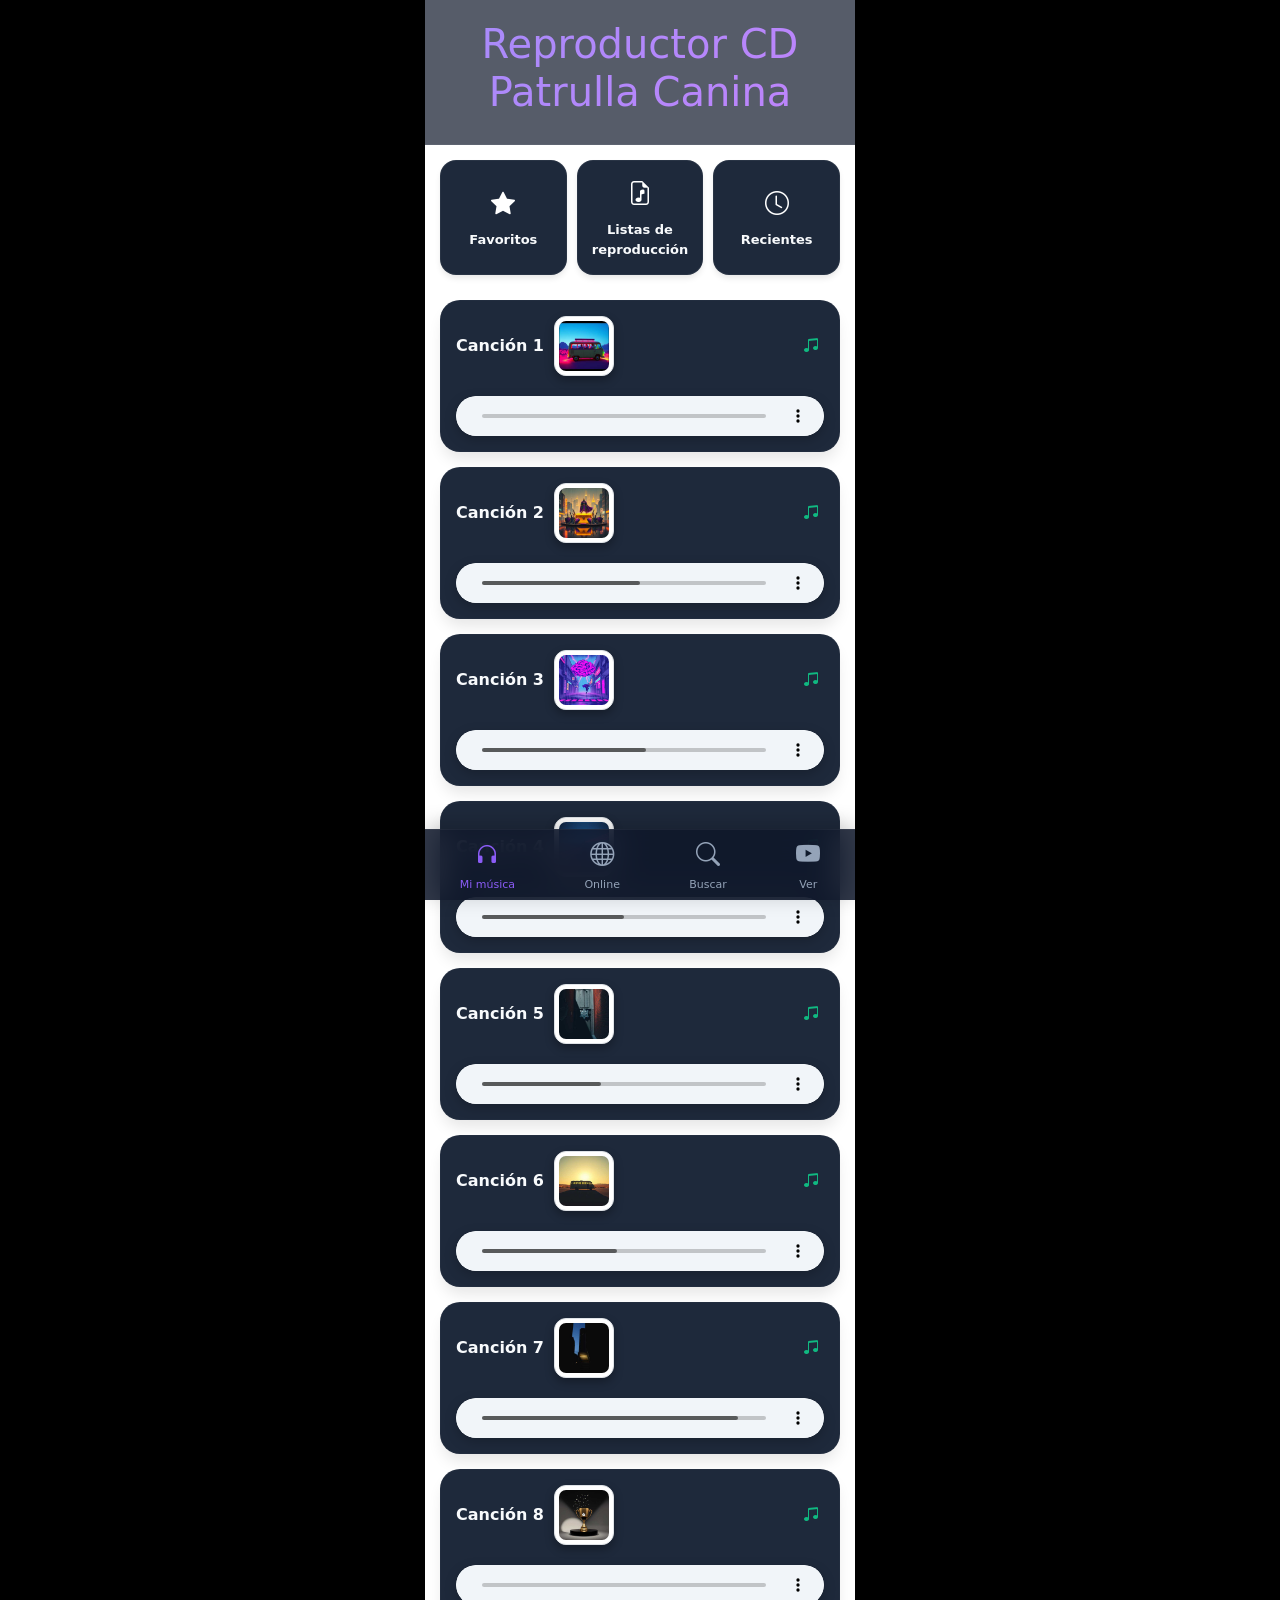
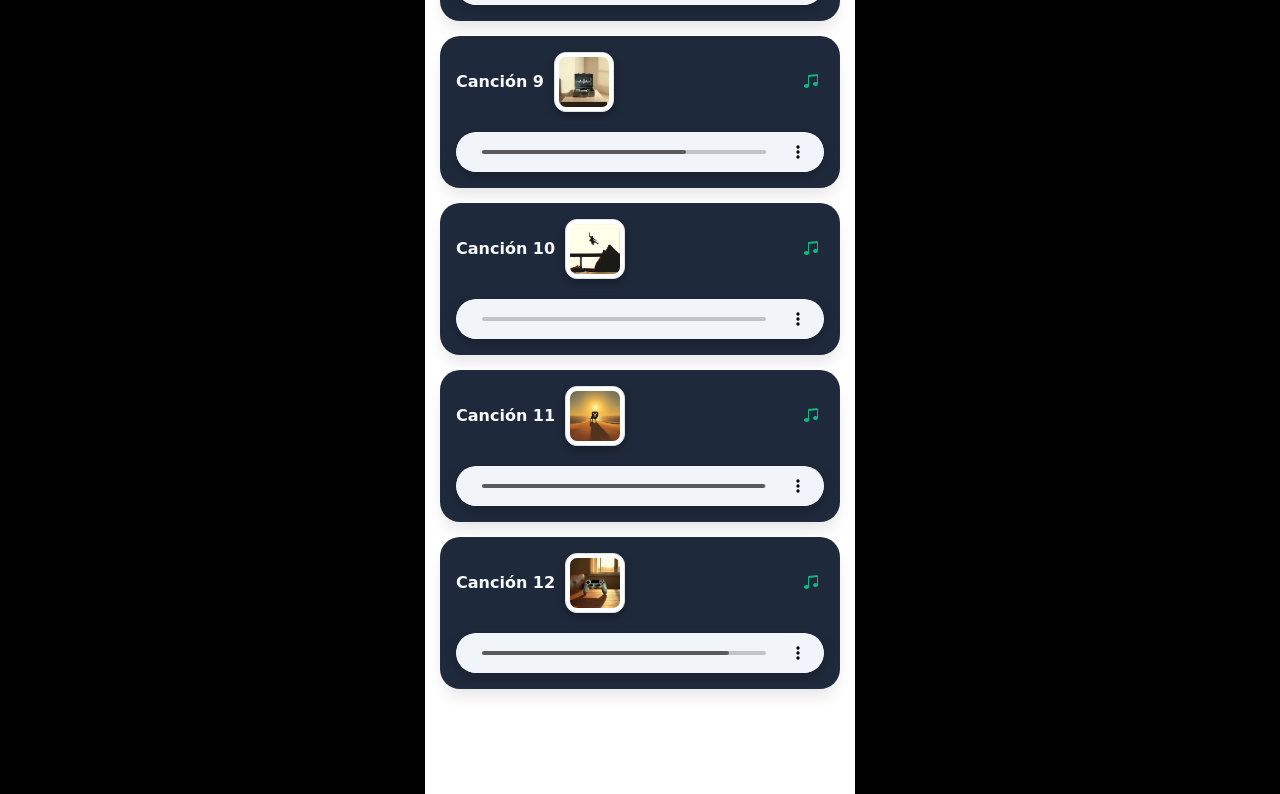
==== commit 92cfff26: "Update index.html" ====
--- a/index.html
+++ b/index.html
@@ -1,134 +1,134 @@
-<!DOCTYPE html>
-<!--
-    lang es el idioma de la página
--->
-<html lang="es">
-<!--
-        head son los metadatos de la página
-    -->
-
-<head>
-    <!--
-            robots sirve para que la web 
-            aparezca o no en google
-        -->
-    <meta name="robots" content="noindex, nofollow">
-    <!--
-            charset utf-8 es el juego de caracteres
-            de europa occidental
-        -->
-    <meta charset="utf-8" />
-    <!--
-            title es el título de la página. Es el título
-            que pondrá google en sus resultados.
-            Cada página tendrá un title distinto.
-            Longitud máxima 70 caracteres.
-        -->
-    <title>Reproductor CD Patrulla Canina</title>
-    <!--
-            meta description es la descripción que 
-            acompaña al title en los resultados de
-            google. Longitud máxima 160 caracteres.
-        -->
-    <meta name="description" content="Ejercicios que haremos en clase del curso de confección
-                                            de páginas web" />
-    <!-- 
-            Etiqueta obsoleta. Servía para posicionar
-        palabras clave en google
-    -->
-    <meta name="keywords" content="html,css,javascript,web,curso,ejercicio" />
-    <!--
-            meta author es el autor del contenido
-        -->
-    <meta name="author" content="Alfonso Rubio " />
-    <!--
-            meta viewport adapta el contenido de forma
-            básica para verlo en móviles
-        -->
-    <meta name="viewport" content="width=device-width, initial-scale=1.0" />
-    <!--
-            la etiqueta link permite vincular archivos
-            como hojas de estilo o el icono de favoritos
-        -->
-    <link rel="shortcut icon" href="img/app_icon.png" />
-    <link rel="manifest" href="manifest.json">
-    <meta name="theme-color" content="#0f172a">
-    <link rel="stylesheet" href="style.css">
- 
-
- <link rel="stylesheet" href="https://cdn.jsdelivr.net/npm/bootstrap-icons@1.13.1/font/bootstrap-icons.min.css">
-  <link href="https://cdn.jsdelivr.net/npm/bootstrap@5.3.8/dist/css/bootstrap.min.css" rel="stylesheet"
-    integrity="sha384-sRIl4kxILFvY47J16cr9ZwB07vP4J8+LH7qKQnuqkuIAvNWLzeN8tE5YBujZqJLB" crossorigin="anonymous">
-  <script src="https://cdn.jsdelivr.net/npm/@popperjs/core@2.11.8/dist/umd/popper.min.js"
-    integrity="sha384-I7E8VVD/ismYTF4hNIPjVp/Zjvgyol6VFvRkX/vR+Vc4jQkC+hVqc2pM8ODewa9r"
-    crossorigin="anonymous"></script>
-  <script src="https://cdn.jsdelivr.net/npm/bootstrap@5.3.8/dist/js/bootstrap.min.js"
-    integrity="sha384-G/EV+4j2dNv+tEPo3++6LCgdCROaejBqfUeNjuKAiuXbjrxilcCdDz6ZAVfHWe1Y"
-    crossorigin="anonymous"></script>
-
-
-
-
-</head>
-
-
-
-<body>
-   
-    <header>
-        <h1>Reproductor CD Patrulla Canina</h1>
-      
-    </header>
-
-   
-    <main>
-        <div class="menu">
-    <div class="favoritos"><i class="bi bi-star-fill"></i> Favoritos</div>   
-    <div class="listas"><i class="bi bi-file-earmark-music"></i> Listas de reproducción</div>  
-    <div class="recientes"><i class="bi bi-clock"></i> Recientes</div>  
-    </div>
-
-    
-
-     <div class="canciones">
-        <div class="cancion"><i class="bi bi-music-note-beamed"></i> Canción 1 <audio controls><source src="pistas_audio/01_La_Patrulla_Canina.mp3" type="audio/mpeg"></audio><img  class="img-thumbnail" src="img/portada_1__la_patrulla_canina.jpg" alt="Canción 1"></div>
-        <div class="cancion"><i class="bi bi-music-note-beamed"></i> Canción 2 <audio controls><source src="pistas_audio/02_Antonio_Rey_Loot.mp3" type="audio/mpeg"></audio><img  class="img-thumbnail" src="img/portada_2__antonio__el_rey_del_loot.jpg" alt="Canción 2"></div>
-        <div class="cancion"><i class="bi bi-music-note-beamed"></i> Canción 3 <audio controls><source src="pistas_audio/03_Rioseras_Tormenta.mp3" type="audio/mpeg"></audio><img class="img-thumbnail" src="img/portada_3__rioseras__p_nico_en_la_tormen.jpg" alt="Canción 3"></div>
-        <div class="cancion"><i class="bi bi-music-note-beamed"></i> Canción 4 <audio controls><source src="pistas_audio/04_Murciano_Pro_Kills.mp3" type="audio/mpeg"></audio><img class="img-thumbnail" src="img/portada_4__el_murciano__m_quina_de_kills.jpg" alt="Canción 4"></div>
-        <div class="cancion"><i class="bi bi-music-note-beamed"></i> Canción 5 <audio controls><source src="pistas_audio/05_La_Patrulla_Canina.mp3" type="audio/mpeg"></audio><img class="img-thumbnail" src="img/portada_5__gerbi__el_comandante_loco.jpg" alt="Canción 5"></div>
-        <div class="cancion"><i class="bi bi-music-note-beamed"></i> Canción 6 <audio controls><source src="pistas_audio/06_Battle_Bus.mp3" type="audio/mpeg"></audio><img class="img-thumbnail" src="img/portada_6__amigos_en_el_battle_bus.jpg" alt="Canción 6"></div>
-        <div class="cancion"><i class="bi bi-music-note-beamed"></i> Canción 7 <audio controls><source src="pistas_audio/07_Pisos_Picados.mp3" type="audio/mpeg"></audio><img class="img-thumbnail" src="img/portada_7__descenso_en_pisos_picados.jpg" alt="Canción 7"></div>
-        <div class="cancion"><i class="bi bi-music-note-beamed"></i> Canción 8 <audio controls><source src="pistas_audio/08_Baile_Victoria.mp3" type="audio/mpeg"></audio><img class="img-thumbnail" src="img/portada_8__el_baile_de_la_victoria.jpg" alt="Canción 8"></div>
-        <div class="cancion"><i class="bi bi-music-note-beamed"></i> Canción 9 <audio controls><source src="pistas_audio/09_Medikit_Alma.mp3" type="audio/mpeg"></audio><img class="img-thumbnail" src="img/portada_9__medikit_para_el_alma.jpg" alt="Canción 9"></div>
-        <div class="cancion"><i class="bi bi-music-note-beamed"></i> Canción 10 <audio controls><source src="pistas_audio/10_Salto_Gerbi.mp3" type="audio/mpeg"></audio><img class="img-thumbnail" src="img/portada_10__el_salto_del_comandante.jpg" alt="Canción 10"></div>
-        <div class="cancion"><i class="bi bi-music-note-beamed"></i> Canción 11 <audio controls><source src="pistas_audio/11_Victoria_Magistral.mp3" type="audio/mpeg"></audio><img class="img-thumbnail" src="img/portada_11__victoria_magistral.jpg" alt="Canción 11"></div>
-        <div class="cancion"><i class="bi bi-music-note-beamed"></i> Canción 12 <audio controls><source src="pistas_audio/12_GG_Patrulla.mp3" type="audio/mpeg"></audio><img class="img-thumbnail" src="img/portada_12__gg_patrulla.jpg" alt="Canción 12"></div>
-
-
-    </div>
-    </main>
-
-  
-    <footer>
-
-        <div class="pie">
-            <div class="musica"><a href="cdcompleto.html" target="_blank"><i class="bi bi-headphones"></i> Mi música</a></div>
-            <div class="online"><a href="https://www.internet.com" target="_blank"><i class="bi bi-globe"></i> Online</a></div>
-            <div class="buscar"><a href="https://www.google.com" target="_blank"><i class="bi bi-search"></i> Buscar</a></div>
-            <div class="ver"><a href="https://www.youtube.com" target="_blank"><i class="bi bi-youtube"></i> Ver</a></div>
-        </div>
-        
-    </footer>
-
-    <script>
-      if ('serviceWorker' in navigator) {
-        window.addEventListener('load', () => {
-          navigator.serviceWorker.register('sw.js')
-            .then((registration) => console.log('ServiceWorker registrado:', registration.scope))
-            .catch((error) => console.log('Error registro SW:', error));
-        });
-      }
-    </script>
-</body>
-
-</html>+<!DOCTYPE html>
+<!--
+    lang es el idioma de la página
+-->
+<html lang="es">
+<!--
+        head son los metadatos de la página
+    -->
+
+<head>
+    <!--
+            robots sirve para que la web 
+            aparezca o no en google
+        -->
+    <meta name="robots" content="noindex, nofollow">
+    <!--
+            charset utf-8 es el juego de caracteres
+            de europa occidental
+        -->
+    <meta charset="utf-8" />
+    <!--
+            title es el título de la página. Es el título
+            que pondrá google en sus resultados.
+            Cada página tendrá un title distinto.
+            Longitud máxima 70 caracteres.
+        -->
+    <title>Reproductor CD Patrulla Canina</title>
+    <!--
+            meta description es la descripción que 
+            acompaña al title en los resultados de
+            google. Longitud máxima 160 caracteres.
+        -->
+    <meta name="description" content="Ejercicios que haremos en clase del curso de confección
+                                            de páginas web" />
+    <!-- 
+            Etiqueta obsoleta. Servía para posicionar
+        palabras clave en google
+    -->
+    <meta name="keywords" content="html,css,javascript,web,curso,ejercicio" />
+    <!--
+            meta author es el autor del contenido
+        -->
+    <meta name="author" content="Alfonso Rubio " />
+    <!--
+            meta viewport adapta el contenido de forma
+            básica para verlo en móviles
+        -->
+    <meta name="viewport" content="width=device-width, initial-scale=1.0" />
+    <!--
+            la etiqueta link permite vincular archivos
+            como hojas de estilo o el icono de favoritos
+        -->
+    <link rel="shortcut icon" href="img/app_icon.png" />
+    <link rel="manifest" href="manifest.json">
+    <meta name="theme-color" content="#0f172a">
+    <link rel="stylesheet" href="style.css">
+ 
+
+ <link rel="stylesheet" href="https://cdn.jsdelivr.net/npm/bootstrap-icons@1.13.1/font/bootstrap-icons.min.css">
+  <link href="https://cdn.jsdelivr.net/npm/bootstrap@5.3.8/dist/css/bootstrap.min.css" rel="stylesheet"
+    integrity="sha384-sRIl4kxILFvY47J16cr9ZwB07vP4J8+LH7qKQnuqkuIAvNWLzeN8tE5YBujZqJLB" crossorigin="anonymous">
+  <script src="https://cdn.jsdelivr.net/npm/@popperjs/core@2.11.8/dist/umd/popper.min.js"
+    integrity="sha384-I7E8VVD/ismYTF4hNIPjVp/Zjvgyol6VFvRkX/vR+Vc4jQkC+hVqc2pM8ODewa9r"
+    crossorigin="anonymous"></script>
+  <script src="https://cdn.jsdelivr.net/npm/bootstrap@5.3.8/dist/js/bootstrap.min.js"
+    integrity="sha384-G/EV+4j2dNv+tEPo3++6LCgdCROaejBqfUeNjuKAiuXbjrxilcCdDz6ZAVfHWe1Y"
+    crossorigin="anonymous"></script>
+
+
+
+
+</head>
+
+
+
+<body>
+   
+    <header>
+        <h1>Reproductor CD Patrulla Canina</h1>
+      
+    </header>
+
+   
+    <main>
+        <div class="menu">
+    <div class="favoritos"><i class="bi bi-star-fill"></i> Favoritos</div>   
+    <div class="listas"><i class="bi bi-file-earmark-music"></i> Listas de reproducción</div>  
+    <div class="recientes"><i class="bi bi-clock"></i> Recientes</div>  
+    </div>
+
+    
+
+     <div class="canciones">
+        <div class="cancion"><i class="bi bi-music-note-beamed"></i> Canción 1 <audio controls><source src="pistas_audio/01_La_Patrulla_Canina.mp3" type="audio/mpeg"></audio><img  class="img-thumbnail" src="img/portada_1__la_patrulla_canina.jpg" alt="Canción 1"></div>
+        <div class="cancion"><i class="bi bi-music-note-beamed"></i> Canción 2 <audio controls><source src="pistas_audio/02_Antonio_Rey_Loot.mp3" type="audio/mpeg"></audio><img  class="img-thumbnail" src="img/portada_2__antonio__el_rey_del_loot.jpg" alt="Canción 2"></div>
+        <div class="cancion"><i class="bi bi-music-note-beamed"></i> Canción 3 <audio controls><source src="pistas_audio/03_Rioseras_Tormenta.mp3" type="audio/mpeg"></audio><img class="img-thumbnail" src="img/portada_3__rioseras__p_nico_en_la_tormen.jpg" alt="Canción 3"></div>
+        <div class="cancion"><i class="bi bi-music-note-beamed"></i> Canción 4 <audio controls><source src="pistas_audio/04_Murciano_Pro_Kills.mp3" type="audio/mpeg"></audio><img class="img-thumbnail" src="img/portada_4__el_murciano__m_quina_de_kills.jpg" alt="Canción 4"></div>
+        <div class="cancion"><i class="bi bi-music-note-beamed"></i> Canción 5 <audio controls><source src="pistas_audio/05_Gerbi_Loco.mp3" type="audio/mpeg"></audio><img class="img-thumbnail" src="img/portada_5__gerbi__el_comandante_loco.jpg" alt="Canción 5"></div>
+        <div class="cancion"><i class="bi bi-music-note-beamed"></i> Canción 6 <audio controls><source src="pistas_audio/06_Battle_Bus.mp3" type="audio/mpeg"></audio><img class="img-thumbnail" src="img/portada_6__amigos_en_el_battle_bus.jpg" alt="Canción 6"></div>
+        <div class="cancion"><i class="bi bi-music-note-beamed"></i> Canción 7 <audio controls><source src="pistas_audio/07_Pisos_Picados.mp3" type="audio/mpeg"></audio><img class="img-thumbnail" src="img/portada_7__descenso_en_pisos_picados.jpg" alt="Canción 7"></div>
+        <div class="cancion"><i class="bi bi-music-note-beamed"></i> Canción 8 <audio controls><source src="pistas_audio/08_Baile_Victoria.mp3" type="audio/mpeg"></audio><img class="img-thumbnail" src="img/portada_8__el_baile_de_la_victoria.jpg" alt="Canción 8"></div>
+        <div class="cancion"><i class="bi bi-music-note-beamed"></i> Canción 9 <audio controls><source src="pistas_audio/09_Medikit_Alma.mp3" type="audio/mpeg"></audio><img class="img-thumbnail" src="img/portada_9__medikit_para_el_alma.jpg" alt="Canción 9"></div>
+        <div class="cancion"><i class="bi bi-music-note-beamed"></i> Canción 10 <audio controls><source src="pistas_audio/10_Salto_Gerbi.mp3" type="audio/mpeg"></audio><img class="img-thumbnail" src="img/portada_10__el_salto_del_comandante.jpg" alt="Canción 10"></div>
+        <div class="cancion"><i class="bi bi-music-note-beamed"></i> Canción 11 <audio controls><source src="pistas_audio/11_Victoria_Magistral.mp3" type="audio/mpeg"></audio><img class="img-thumbnail" src="img/portada_11__victoria_magistral.jpg" alt="Canción 11"></div>
+        <div class="cancion"><i class="bi bi-music-note-beamed"></i> Canción 12 <audio controls><source src="pistas_audio/12_GG_Patrulla.mp3" type="audio/mpeg"></audio><img class="img-thumbnail" src="img/portada_12__gg_patrulla.jpg" alt="Canción 12"></div>
+
+
+    </div>
+    </main>
+
+  
+    <footer>
+
+        <div class="pie">
+            <div class="musica"><a href="https://www.music.com" target="_blank"><i class="bi bi-headphones"></i> Mi música</a></div>
+            <div class="online"><a href="https://www.internet.com" target="_blank"><i class="bi bi-globe"></i> Online</a></div>
+            <div class="buscar"><a href="https://www.google.com" target="_blank"><i class="bi bi-search"></i> Buscar</a></div>
+            <div class="ver"><a href="https://www.youtube.com" target="_blank"><i class="bi bi-youtube"></i> Ver</a></div>
+        </div>
+        
+    </footer>
+
+    <script>
+      if ('serviceWorker' in navigator) {
+        window.addEventListener('load', () => {
+          navigator.serviceWorker.register('sw.js')
+            .then((registration) => console.log('ServiceWorker registrado:', registration.scope))
+            .catch((error) => console.log('Error registro SW:', error));
+        });
+      }
+    </script>
+</body>
+
+</html>
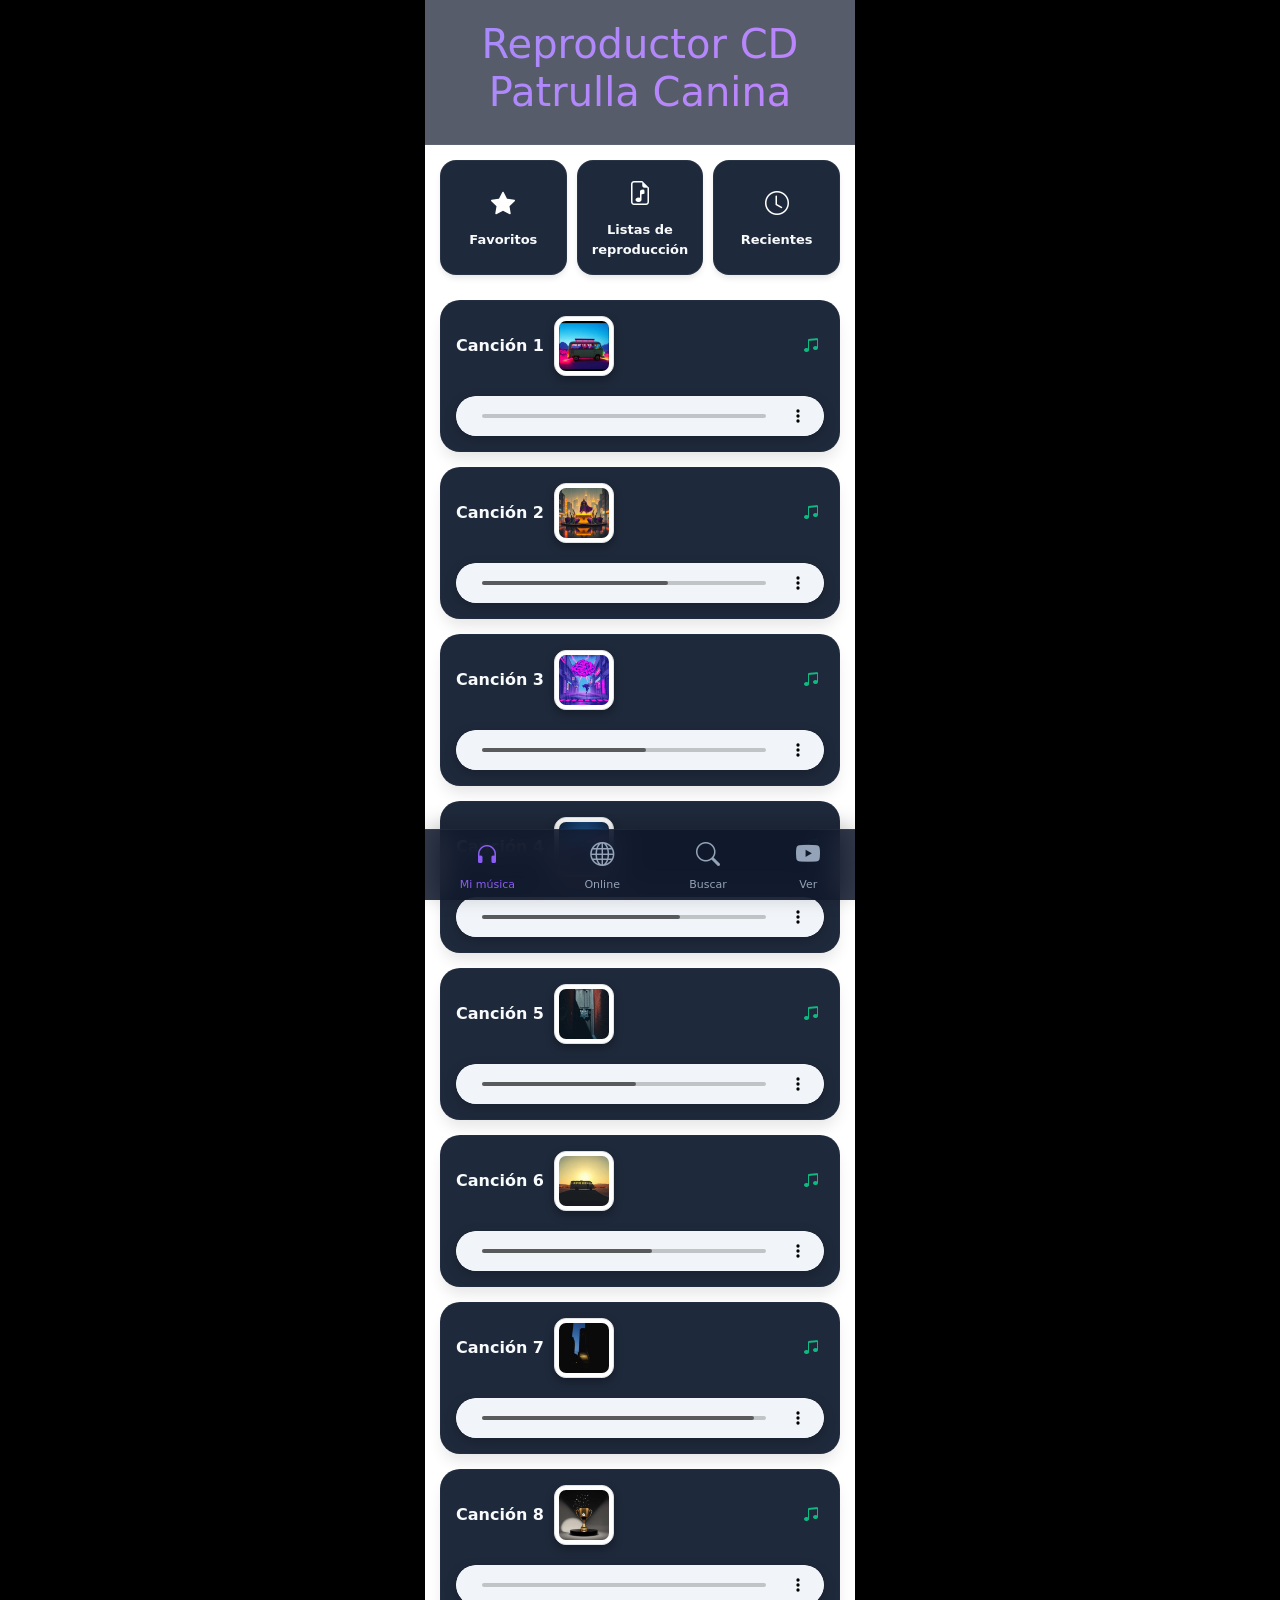
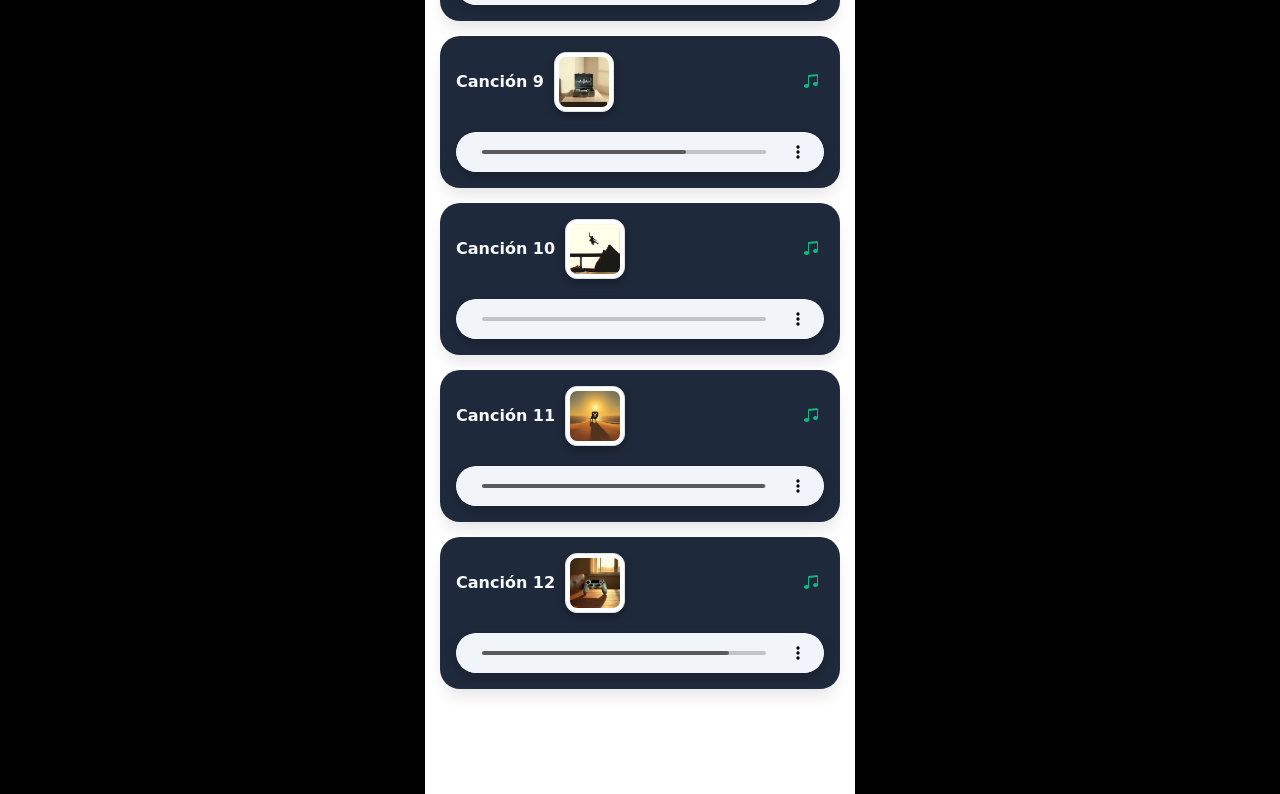
==== commit d25375a6: "Update index.html" ====
--- a/index.html
+++ b/index.html
@@ -1,134 +1,134 @@
-<!DOCTYPE html>
-<!--
-    lang es el idioma de la página
--->
-<html lang="es">
-<!--
-        head son los metadatos de la página
-    -->
-
-<head>
-    <!--
-            robots sirve para que la web 
-            aparezca o no en google
-        -->
-    <meta name="robots" content="noindex, nofollow">
-    <!--
-            charset utf-8 es el juego de caracteres
-            de europa occidental
-        -->
-    <meta charset="utf-8" />
-    <!--
-            title es el título de la página. Es el título
-            que pondrá google en sus resultados.
-            Cada página tendrá un title distinto.
-            Longitud máxima 70 caracteres.
-        -->
-    <title>Reproductor CD Patrulla Canina</title>
-    <!--
-            meta description es la descripción que 
-            acompaña al title en los resultados de
-            google. Longitud máxima 160 caracteres.
-        -->
-    <meta name="description" content="Ejercicios que haremos en clase del curso de confección
-                                            de páginas web" />
-    <!-- 
-            Etiqueta obsoleta. Servía para posicionar
-        palabras clave en google
-    -->
-    <meta name="keywords" content="html,css,javascript,web,curso,ejercicio" />
-    <!--
-            meta author es el autor del contenido
-        -->
-    <meta name="author" content="Alfonso Rubio " />
-    <!--
-            meta viewport adapta el contenido de forma
-            básica para verlo en móviles
-        -->
-    <meta name="viewport" content="width=device-width, initial-scale=1.0" />
-    <!--
-            la etiqueta link permite vincular archivos
-            como hojas de estilo o el icono de favoritos
-        -->
-    <link rel="shortcut icon" href="img/app_icon.png" />
-    <link rel="manifest" href="manifest.json">
-    <meta name="theme-color" content="#0f172a">
-    <link rel="stylesheet" href="style.css">
- 
-
- <link rel="stylesheet" href="https://cdn.jsdelivr.net/npm/bootstrap-icons@1.13.1/font/bootstrap-icons.min.css">
-  <link href="https://cdn.jsdelivr.net/npm/bootstrap@5.3.8/dist/css/bootstrap.min.css" rel="stylesheet"
-    integrity="sha384-sRIl4kxILFvY47J16cr9ZwB07vP4J8+LH7qKQnuqkuIAvNWLzeN8tE5YBujZqJLB" crossorigin="anonymous">
-  <script src="https://cdn.jsdelivr.net/npm/@popperjs/core@2.11.8/dist/umd/popper.min.js"
-    integrity="sha384-I7E8VVD/ismYTF4hNIPjVp/Zjvgyol6VFvRkX/vR+Vc4jQkC+hVqc2pM8ODewa9r"
-    crossorigin="anonymous"></script>
-  <script src="https://cdn.jsdelivr.net/npm/bootstrap@5.3.8/dist/js/bootstrap.min.js"
-    integrity="sha384-G/EV+4j2dNv+tEPo3++6LCgdCROaejBqfUeNjuKAiuXbjrxilcCdDz6ZAVfHWe1Y"
-    crossorigin="anonymous"></script>
-
-
-
-
-</head>
-
-
-
-<body>
-   
-    <header>
-        <h1>Reproductor CD Patrulla Canina</h1>
-      
-    </header>
-
-   
-    <main>
-        <div class="menu">
-    <div class="favoritos"><i class="bi bi-star-fill"></i> Favoritos</div>   
-    <div class="listas"><i class="bi bi-file-earmark-music"></i> Listas de reproducción</div>  
-    <div class="recientes"><i class="bi bi-clock"></i> Recientes</div>  
-    </div>
-
-    
-
-     <div class="canciones">
-        <div class="cancion"><i class="bi bi-music-note-beamed"></i> Canción 1 <audio controls><source src="pistas_audio/01_La_Patrulla_Canina.mp3" type="audio/mpeg"></audio><img  class="img-thumbnail" src="img/portada_1__la_patrulla_canina.jpg" alt="Canción 1"></div>
-        <div class="cancion"><i class="bi bi-music-note-beamed"></i> Canción 2 <audio controls><source src="pistas_audio/02_Antonio_Rey_Loot.mp3" type="audio/mpeg"></audio><img  class="img-thumbnail" src="img/portada_2__antonio__el_rey_del_loot.jpg" alt="Canción 2"></div>
-        <div class="cancion"><i class="bi bi-music-note-beamed"></i> Canción 3 <audio controls><source src="pistas_audio/03_Rioseras_Tormenta.mp3" type="audio/mpeg"></audio><img class="img-thumbnail" src="img/portada_3__rioseras__p_nico_en_la_tormen.jpg" alt="Canción 3"></div>
-        <div class="cancion"><i class="bi bi-music-note-beamed"></i> Canción 4 <audio controls><source src="pistas_audio/04_Murciano_Pro_Kills.mp3" type="audio/mpeg"></audio><img class="img-thumbnail" src="img/portada_4__el_murciano__m_quina_de_kills.jpg" alt="Canción 4"></div>
-        <div class="cancion"><i class="bi bi-music-note-beamed"></i> Canción 5 <audio controls><source src="pistas_audio/05_Gerbi_Loco.mp3" type="audio/mpeg"></audio><img class="img-thumbnail" src="img/portada_5__gerbi__el_comandante_loco.jpg" alt="Canción 5"></div>
-        <div class="cancion"><i class="bi bi-music-note-beamed"></i> Canción 6 <audio controls><source src="pistas_audio/06_Battle_Bus.mp3" type="audio/mpeg"></audio><img class="img-thumbnail" src="img/portada_6__amigos_en_el_battle_bus.jpg" alt="Canción 6"></div>
-        <div class="cancion"><i class="bi bi-music-note-beamed"></i> Canción 7 <audio controls><source src="pistas_audio/07_Pisos_Picados.mp3" type="audio/mpeg"></audio><img class="img-thumbnail" src="img/portada_7__descenso_en_pisos_picados.jpg" alt="Canción 7"></div>
-        <div class="cancion"><i class="bi bi-music-note-beamed"></i> Canción 8 <audio controls><source src="pistas_audio/08_Baile_Victoria.mp3" type="audio/mpeg"></audio><img class="img-thumbnail" src="img/portada_8__el_baile_de_la_victoria.jpg" alt="Canción 8"></div>
-        <div class="cancion"><i class="bi bi-music-note-beamed"></i> Canción 9 <audio controls><source src="pistas_audio/09_Medikit_Alma.mp3" type="audio/mpeg"></audio><img class="img-thumbnail" src="img/portada_9__medikit_para_el_alma.jpg" alt="Canción 9"></div>
-        <div class="cancion"><i class="bi bi-music-note-beamed"></i> Canción 10 <audio controls><source src="pistas_audio/10_Salto_Gerbi.mp3" type="audio/mpeg"></audio><img class="img-thumbnail" src="img/portada_10__el_salto_del_comandante.jpg" alt="Canción 10"></div>
-        <div class="cancion"><i class="bi bi-music-note-beamed"></i> Canción 11 <audio controls><source src="pistas_audio/11_Victoria_Magistral.mp3" type="audio/mpeg"></audio><img class="img-thumbnail" src="img/portada_11__victoria_magistral.jpg" alt="Canción 11"></div>
-        <div class="cancion"><i class="bi bi-music-note-beamed"></i> Canción 12 <audio controls><source src="pistas_audio/12_GG_Patrulla.mp3" type="audio/mpeg"></audio><img class="img-thumbnail" src="img/portada_12__gg_patrulla.jpg" alt="Canción 12"></div>
-
-
-    </div>
-    </main>
-
-  
-    <footer>
-
-        <div class="pie">
-            <div class="musica"><a href="https://www.music.com" target="_blank"><i class="bi bi-headphones"></i> Mi música</a></div>
-            <div class="online"><a href="https://www.internet.com" target="_blank"><i class="bi bi-globe"></i> Online</a></div>
-            <div class="buscar"><a href="https://www.google.com" target="_blank"><i class="bi bi-search"></i> Buscar</a></div>
-            <div class="ver"><a href="https://www.youtube.com" target="_blank"><i class="bi bi-youtube"></i> Ver</a></div>
-        </div>
-        
-    </footer>
-
-    <script>
-      if ('serviceWorker' in navigator) {
-        window.addEventListener('load', () => {
-          navigator.serviceWorker.register('sw.js')
-            .then((registration) => console.log('ServiceWorker registrado:', registration.scope))
-            .catch((error) => console.log('Error registro SW:', error));
-        });
-      }
-    </script>
-</body>
-
-</html>
+<!DOCTYPE html>
+<!--
+    lang es el idioma de la página
+-->
+<html lang="es">
+<!--
+        head son los metadatos de la página
+    -->
+
+<head>
+    <!--
+            robots sirve para que la web 
+            aparezca o no en google
+        -->
+    <meta name="robots" content="noindex, nofollow">
+    <!--
+            charset utf-8 es el juego de caracteres
+            de europa occidental
+        -->
+    <meta charset="utf-8" />
+    <!--
+            title es el título de la página. Es el título
+            que pondrá google en sus resultados.
+            Cada página tendrá un title distinto.
+            Longitud máxima 70 caracteres.
+        -->
+    <title>Reproductor CD Patrulla Canina</title>
+    <!--
+            meta description es la descripción que 
+            acompaña al title en los resultados de
+            google. Longitud máxima 160 caracteres.
+        -->
+    <meta name="description" content="Ejercicios que haremos en clase del curso de confección
+                                            de páginas web" />
+    <!-- 
+            Etiqueta obsoleta. Servía para posicionar
+        palabras clave en google
+    -->
+    <meta name="keywords" content="html,css,javascript,web,curso,ejercicio" />
+    <!--
+            meta author es el autor del contenido
+        -->
+    <meta name="author" content="Alfonso Rubio " />
+    <!--
+            meta viewport adapta el contenido de forma
+            básica para verlo en móviles
+        -->
+    <meta name="viewport" content="width=device-width, initial-scale=1.0" />
+    <!--
+            la etiqueta link permite vincular archivos
+            como hojas de estilo o el icono de favoritos
+        -->
+    <link rel="shortcut icon" href="img/app_icon.png" />
+    <link rel="manifest" href="manifest.json">
+    <meta name="theme-color" content="#0f172a">
+    <link rel="stylesheet" href="style.css">
+ 
+
+ <link rel="stylesheet" href="https://cdn.jsdelivr.net/npm/bootstrap-icons@1.13.1/font/bootstrap-icons.min.css">
+  <link href="https://cdn.jsdelivr.net/npm/bootstrap@5.3.8/dist/css/bootstrap.min.css" rel="stylesheet"
+    integrity="sha384-sRIl4kxILFvY47J16cr9ZwB07vP4J8+LH7qKQnuqkuIAvNWLzeN8tE5YBujZqJLB" crossorigin="anonymous">
+  <script src="https://cdn.jsdelivr.net/npm/@popperjs/core@2.11.8/dist/umd/popper.min.js"
+    integrity="sha384-I7E8VVD/ismYTF4hNIPjVp/Zjvgyol6VFvRkX/vR+Vc4jQkC+hVqc2pM8ODewa9r"
+    crossorigin="anonymous"></script>
+  <script src="https://cdn.jsdelivr.net/npm/bootstrap@5.3.8/dist/js/bootstrap.min.js"
+    integrity="sha384-G/EV+4j2dNv+tEPo3++6LCgdCROaejBqfUeNjuKAiuXbjrxilcCdDz6ZAVfHWe1Y"
+    crossorigin="anonymous"></script>
+
+
+
+
+</head>
+
+
+
+<body>
+   
+    <header>
+        <h1>Reproductor CD Patrulla Canina</h1>
+      
+    </header>
+
+   
+    <main>
+        <div class="menu">
+    <div class="favoritos"><i class="bi bi-star-fill"></i> Favoritos</div>   
+    <div class="listas"><i class="bi bi-file-earmark-music"></i> Listas de reproducción</div>  
+    <div class="recientes"><i class="bi bi-clock"></i> Recientes</div>  
+    </div>
+
+    
+
+     <div class="canciones">
+        <div class="cancion"><i class="bi bi-music-note-beamed"></i> Canción 1 <audio controls><source src="pistas_audio/01_La_Patrulla_Canina.mp3" type="audio/mpeg"></audio><img  class="img-thumbnail" src="img/portada_1__la_patrulla_canina.jpg" alt="Canción 1"></div>
+        <div class="cancion"><i class="bi bi-music-note-beamed"></i> Canción 2 <audio controls><source src="pistas_audio/02_Antonio_Rey_Loot.mp3" type="audio/mpeg"></audio><img  class="img-thumbnail" src="img/portada_2__antonio__el_rey_del_loot.jpg" alt="Canción 2"></div>
+        <div class="cancion"><i class="bi bi-music-note-beamed"></i> Canción 3 <audio controls><source src="pistas_audio/03_Rioseras_Tormenta.mp3" type="audio/mpeg"></audio><img class="img-thumbnail" src="img/portada_3__rioseras__p_nico_en_la_tormen.jpg" alt="Canción 3"></div>
+        <div class="cancion"><i class="bi bi-music-note-beamed"></i> Canción 4 <audio controls><source src="pistas_audio/04_Murciano_Pro_Kills.mp3" type="audio/mpeg"></audio><img class="img-thumbnail" src="img/portada_4__el_murciano__m_quina_de_kills.jpg" alt="Canción 4"></div>
+        <div class="cancion"><i class="bi bi-music-note-beamed"></i> Canción 5 <audio controls><source src="pistas_audio/05_Gerbi_Loco.mp3" type="audio/mpeg"></audio><img class="img-thumbnail" src="img/portada_5__gerbi__el_comandante_loco.jpg" alt="Canción 5"></div>
+        <div class="cancion"><i class="bi bi-music-note-beamed"></i> Canción 6 <audio controls><source src="pistas_audio/06_Battle_Bus.mp3" type="audio/mpeg"></audio><img class="img-thumbnail" src="img/portada_6__amigos_en_el_battle_bus.jpg" alt="Canción 6"></div>
+        <div class="cancion"><i class="bi bi-music-note-beamed"></i> Canción 7 <audio controls><source src="pistas_audio/07_Pisos_Picados.mp3" type="audio/mpeg"></audio><img class="img-thumbnail" src="img/portada_7__descenso_en_pisos_picados.jpg" alt="Canción 7"></div>
+        <div class="cancion"><i class="bi bi-music-note-beamed"></i> Canción 8 <audio controls><source src="pistas_audio/08_Baile_Victoria.mp3" type="audio/mpeg"></audio><img class="img-thumbnail" src="img/portada_8__el_baile_de_la_victoria.jpg" alt="Canción 8"></div>
+        <div class="cancion"><i class="bi bi-music-note-beamed"></i> Canción 9 <audio controls><source src="pistas_audio/09_Medikit_Alma.mp3" type="audio/mpeg"></audio><img class="img-thumbnail" src="img/portada_9__medikit_para_el_alma.jpg" alt="Canción 9"></div>
+        <div class="cancion"><i class="bi bi-music-note-beamed"></i> Canción 10 <audio controls><source src="pistas_audio/10_Salto_Gerbi.mp3" type="audio/mpeg"></audio><img class="img-thumbnail" src="img/portada_10__el_salto_del_comandante.jpg" alt="Canción 10"></div>
+        <div class="cancion"><i class="bi bi-music-note-beamed"></i> Canción 11 <audio controls><source src="pistas_audio/11_Victoria_Magistral.mp3" type="audio/mpeg"></audio><img class="img-thumbnail" src="img/portada_11__victoria_magistral.jpg" alt="Canción 11"></div>
+        <div class="cancion"><i class="bi bi-music-note-beamed"></i> Canción 12 <audio controls><source src="pistas_audio/12_GG_Patrulla.mp3" type="audio/mpeg"></audio><img class="img-thumbnail" src="img/portada_12__gg_patrulla.jpg" alt="Canción 12"></div>
+
+
+    </div>
+    </main>
+
+  
+    <footer>
+
+        <div class="pie">
+            <div class="musica"><a href="cdcompleto.html" target="_blank"><i class="bi bi-headphones"></i> Mi música</a></div>
+            <div class="online"><a href="https://www.internet.com" target="_blank"><i class="bi bi-globe"></i> Online</a></div>
+            <div class="buscar"><a href="https://www.google.com" target="_blank"><i class="bi bi-search"></i> Buscar</a></div>
+            <div class="ver"><a href="https://www.youtube.com" target="_blank"><i class="bi bi-youtube"></i> Ver</a></div>
+        </div>
+        
+    </footer>
+
+    <script>
+      if ('serviceWorker' in navigator) {
+        window.addEventListener('load', () => {
+          navigator.serviceWorker.register('sw.js')
+            .then((registration) => console.log('ServiceWorker registrado:', registration.scope))
+            .catch((error) => console.log('Error registro SW:', error));
+        });
+      }
+    </script>
+</body>
+
+</html>
